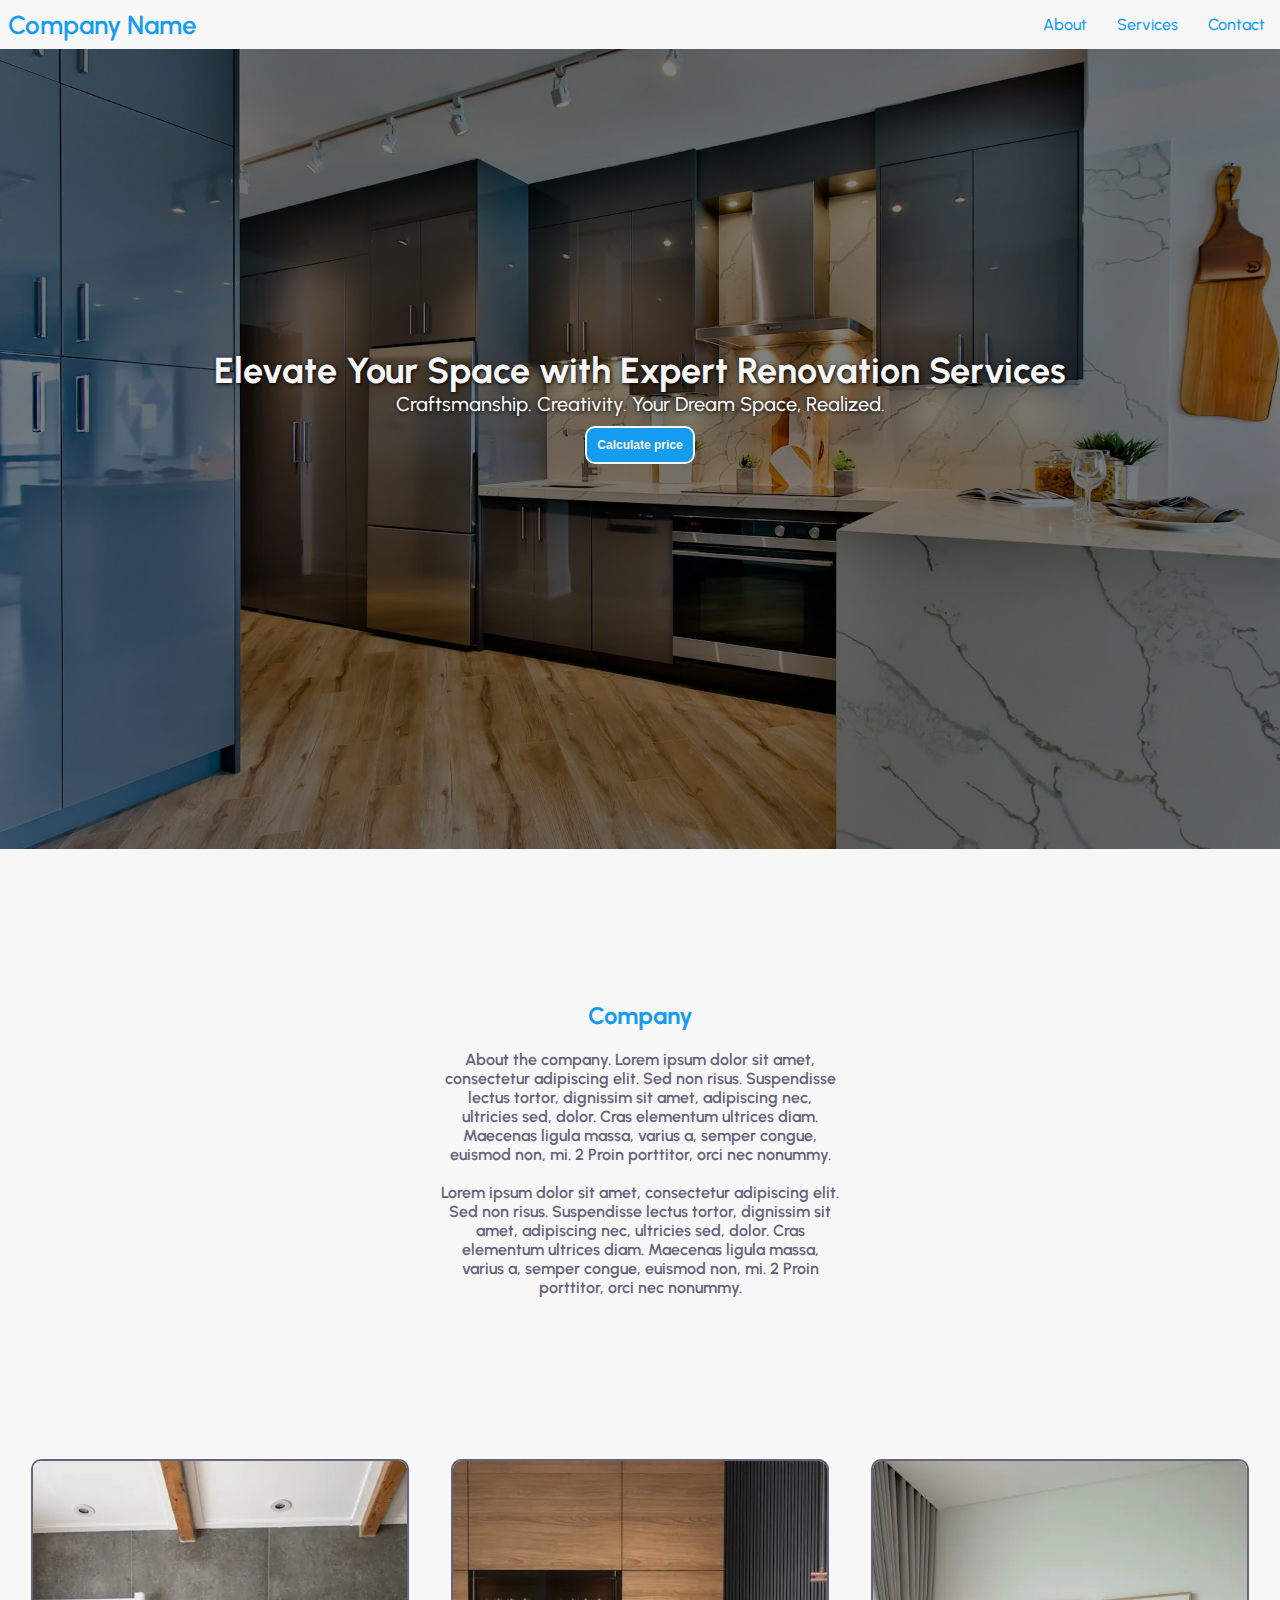
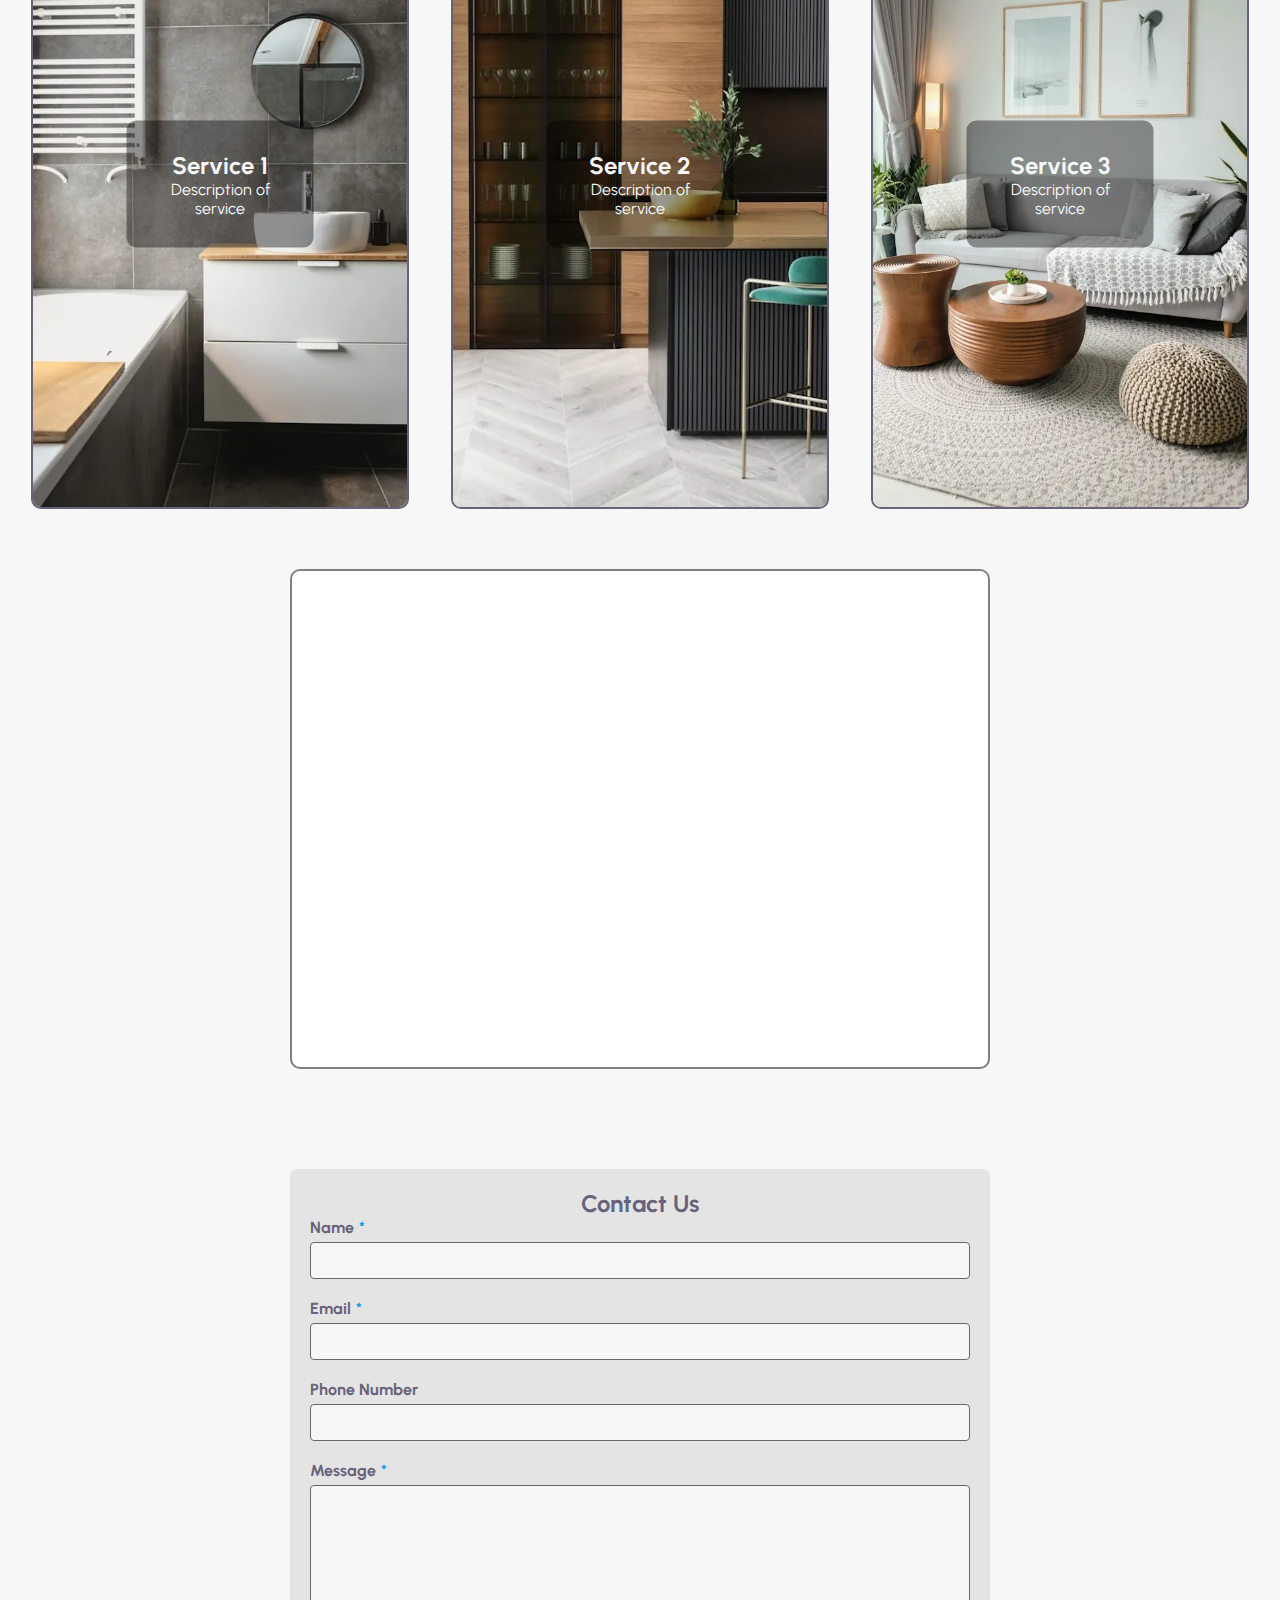
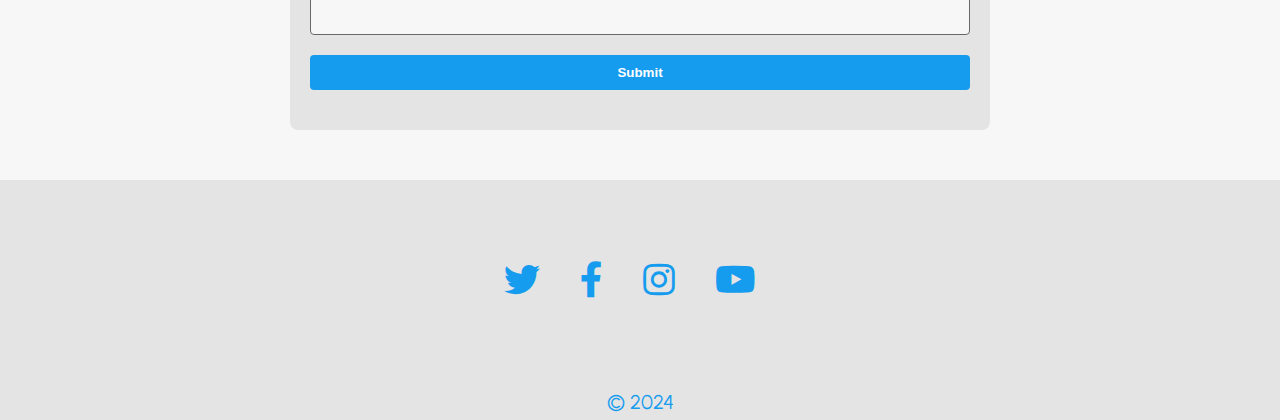
==== index.html @ 5d4cf8f1 "Update code formatting" ====
<!DOCTYPE html>
<html lang="en">

<head>
  <meta charset="utf-8" />
  <link rel="stylesheet" href="styles.css" />
  <link rel="preconnect" href="https://fonts.googleapis.com" />
  <link rel="preconnect" href="https://fonts.gstatic.com" crossorigin />
  <link href="https://fonts.googleapis.com/css2?family=Urbanist:ital,wght@0,100..900;1,100..900&display=swap"
    rel="stylesheet" />
  <link rel="stylesheet" href="https://cdnjs.cloudflare.com/ajax/libs/font-awesome/5.15.4/css/all.min.css" />
  <script src="navigation.js" defer></script>
  <meta http-equiv="X-UA-Compatible" content="IE=Edge,chrome=1" />
  <meta name="viewport" content="width=device-width, initial-scale=1.0" />
  <title>Renovation Website</title>
</head>

<body>
  <header>
    <nav class="navbar">
      <div class="company-title">Company Name</div>
      <a href="#" class="toggle-button">
        <span class="bar"></span>
        <span class="bar"></span>
        <span class="bar"></span>
      </a>
      <div class="navbar-links">
        <ul>
          <li><a onclick="scrollToAbout()">About</a></li>
          <li><a onclick="scrollToServices()">Services</a></li>
          <li><a onclick="scrollToContact()">Contact</a></li>
        </ul>
      </div>
    </nav>
  </header>

  <main>
    <section class="hero-container">
      <h1>Elevate Your Space with Expert Renovation Services</h1>
      <p>Craftsmanship. Creativity. Your Dream Space, Realized.</p>
      <button class="cta" onclick="scrollToCalculator()">
        Calculate price
      </button>
    </section>

    <article id="about" class="about-container">
      <h2>Company</h2>
      <p>
        About the company. Lorem ipsum dolor sit amet, consectetur adipiscing
        elit. Sed non risus. Suspendisse lectus tortor, dignissim sit amet,
        adipiscing nec, ultricies sed, dolor. Cras elementum ultrices diam.
        Maecenas ligula massa, varius a, semper congue, euismod non, mi. 2
        Proin porttitor, orci nec nonummy.
        <br /><br />
        Lorem ipsum dolor sit amet, consectetur adipiscing elit. Sed non
        risus. Suspendisse lectus tortor, dignissim sit amet, adipiscing nec,
        ultricies sed, dolor. Cras elementum ultrices diam. Maecenas ligula
        massa, varius a, semper congue, euismod non, mi. 2 Proin porttitor,
        orci nec nonummy.
      </p>
    </article>

    <section id="services" class="services">
      <div class="service1">
        <div class="bg-img"></div>
        <div class="bg-text">
          <h2>Service 1</h2>
          <p>Description of service</p>
        </div>
      </div>

      <div class="service2">
        <div class="bg-img"></div>
        <div class="bg-text">
          <h2>Service 2</h2>
          <p>Description of service</p>
        </div>
      </div>

      <div class="service3">
        <div class="bg-img"></div>
        <div class="bg-text">
          <h2>Service 3</h2>
          <p>Description of service</p>
        </div>
      </div>
    </section>

    <section id="calculator">
      <div class="calculator-container"></div>
    </section>

    <section id="contact">
      <div class="contact-container">
        <h2>Contact Us</h2>
        <form action="#" method="post">
          <div class="form-group required">
            <label for="name">Name</label>
            <input type="text" id="name" name="name" required />
          </div>
          <div class="form-group required">
            <label for="email">Email</label>
            <input type="email" id="email" name="email" required />
          </div>
          <div class="form-group">
            <label for="phone">Phone Number</label>
            <input type="tel" id="phone" name="phone" />
          </div>
          <div class="form-group required">
            <label for="message">Message</label>
            <textarea id="message" name="message" required></textarea>
          </div>
          <div class="form-group">
            <button type="submit">Submit</button>
          </div>
        </form>
      </div>
    </section>
  </main>

  <footer>
    <div class="socials">
      <a href="https://twitter.com" target="_blank"><i class="fab fa-twitter"></i></a>
      <a href="https://facebook.com" target="_blank"><i class="fab fa-facebook-f"></i></a>
      <a href="https://instagram.com" target="_blank"><i class="fab fa-instagram"></i></a>
      <a href="https://youtube.com" target="_blank"><i class="fab fa-youtube"></i></a>
    </div>
    <div class="copyright">
      <p>&copy; 2024</p>
    </div>
  </footer>
</body>

</html>
---- styles.css ----
* {
  box-sizing: border-box;
  margin: 0;
  padding: 0;
}

body {
  font-family: "Urbanist", sans-serif, serif;
  background-color: #f7f7f7;
}

/* Header */

.navbar {
  display: flex;
  justify-content: space-between;
  align-items: center;
  background-color: #f7f7f7;
  color: #169CEE;
}

.navbar.sticky {
  position: fixed;
  width: 100%;
  top: 0;
  z-index: 1000;
}

.company-title {
  font-size: 26px;
  font-weight: 600;
  margin: 8px;
}

.navbar-links ul {
  display: flex;
}

.navbar-links li {
  list-style: none;
}

.navbar-links li a {
  text-decoration: none;
  font-weight: 500;
  padding: 15px;
  display: block;
}

.navbar-links li:hover {
  background-color: #e7e7e7;
  cursor: pointer;
}

.toggle-button {
  position: absolute;
  top: 15px;
  right: 20px;
  display: none;
  flex-direction: column;
  justify-content: space-between;
  width: 30px;
  height: 21px;
}

.toggle-button .bar {
  height: 3px;
  width: 100%;
  background-color: #169CEE;
  border-radius: 10px;
}

@media (max-width: 600px) {
  .toggle-button {
    display: flex;
  }

  .navbar-links {
    display: none;
    width: 100%;
  }

  .navbar {
    flex-direction: column;
    align-items: flex-start;
    padding: 0;
  }

  .navbar-links ul {
    width: 100%;
    flex-direction: column;
  }

  .navbar-links li {
    text-align: center;
  }

  .navbar-links.active {
    display: flex;
  }
}

/* Hero */

.hero-container {
  background-image: linear-gradient(rgba(0, 0, 0, 0.5), rgba(0, 0, 0, 0.5)),
    url("img/modern-kitchen-hero.webp");
  /* Change the decimal values to affect transparency */
  background-position: center;
  background-size: cover;
  height: 800px;
  padding-top: 300px;
  text-align: center;
  color: #f7f7f7;
}

.hero-container h1 {
  font-size: 36px;
  font-weight: 700;
  text-shadow: 0.5px 0.5px 4px #000000;
}

.hero-container p {
  font-size: 20px;
  font-weight: 500;
  text-shadow: 0.5px 0.5px 4px #000000;
}

.hero-container .cta {
  margin-top: 10px;
  border: 2px solid #f7f7f7;
  color: #f7f7f7;
  background-color: #169CEE;
  padding: 10px;
  border-radius: 10px;
  font-size: 12px;
  font-weight: 600;
}

.hero-container .cta:hover {
  background-color: #1591df;
  cursor: pointer;
}

/* About */

.about-container {
  height: 600px;
  text-align: center;
  display: flex;
  flex-direction: column;
  align-items: center;
  justify-content: center;
  flex-wrap: wrap;
  color: #169CEE;
}

.about-container p {
  margin-top: 20px;
  max-width: 400px;
  font-weight: 600;
  color: #66637A;
}

/* Services */

.services {
  display: flex;
  justify-content: space-around;
  margin: 10px;
}

.services .service1,
.services .service2,
.services .service3 {
  position: relative;
  width: 30%;
  height: 650px;
  text-align: center;
  border: 2px solid #66637A;
  border-radius: 10px;
}

.services .bg-img {
  background-size: cover;
  background-position: center;
  position: absolute;
  top: 0;
  left: 0;
  width: 100%;
  height: 100%;
  border-radius: 8px;
}

.service1 .bg-img {
  background-image: url("img/modern-bathroom-services.webp");
}

.service2 .bg-img {
  background-image: url("img/modern-kitchen-services.webp");
}

.service3 .bg-img {
  background-image: url("img/modern-living-room-services.webp");
}

.service1 .bg-text,
.service2 .bg-text,
.service3 .bg-text {
  position: absolute;
  top: 50%;
  left: 50%;
  transform: translate(-50%, -50%);
  z-index: 1;
  color: #f7f7f7;
  background-color: rgba(0, 0, 0, 0.4);
  padding: 30px;
  border-radius: 10px;
}

@media (max-width: 900px) {
  .services {
    flex-direction: column;
  }

  .services .service1,
  .services .service2,
  .services .service3 {
    width: 100%;
  }
}

/* Calculator */

#calculator {
  display: flex;
  justify-content: center;
  align-items: center;
  height: 600px;
}

.calculator-container {
  width: 700px;
  height: 500px;
  padding-top: 40px;
  border: 2px solid #808080;
  border-radius: 10px;
  background-color: #fff;
}

/* Contact */

.contact-container {
  max-width: 700px;
  margin: 50px auto;
  padding: 20px;
  background-color: #e4e4e4;
  color: #66637A;
  border-radius: 8px;
  display: flex;
  flex-direction: column;
}

.contact-container h2 {
  text-align: center;
}

.form-group {
  display: flex;
  flex-direction: column;
  margin-bottom: 20px;
}

.form-group label {
  font-weight: 700;
}

.form-group input,
.form-group textarea {
  padding: 10px;
  border: 1px solid #686868;
  background-color: #f7f7f7;
  border-radius: 4px;
  margin-top: 5px;
}

.form-group textarea {
  height: 150px;
  overflow-y: auto;
  resize: none;
}

.form-group button {
  padding: 10px;
  background-color: #169CEE;
  color: #fff;
  font-weight: 700;
  border: none;
  border-radius: 4px;
  cursor: pointer;
}

.form-group button:hover {
  background-color: #1591df;
}

.form-group.required label:after {
  content: "*";
  color: #169CEE;
  margin-left: 5px;
}

/* Footer */

footer {
  background-color: #e4e4e4;
}

footer .socials {
  padding: 30px;
  height: 200px;
  display: flex;
  justify-content: center;
  align-items: center;
  gap: 20px;
}

.socials a {
  margin-right: 20px;
  font-size: 36px;
  color: #169CEE;
}

footer .copyright {
  color: #169CEE;
  height: 40px;
}

footer .copyright p {
  font-size: 20px;
  text-align: center;
  padding-top: 10px;
}
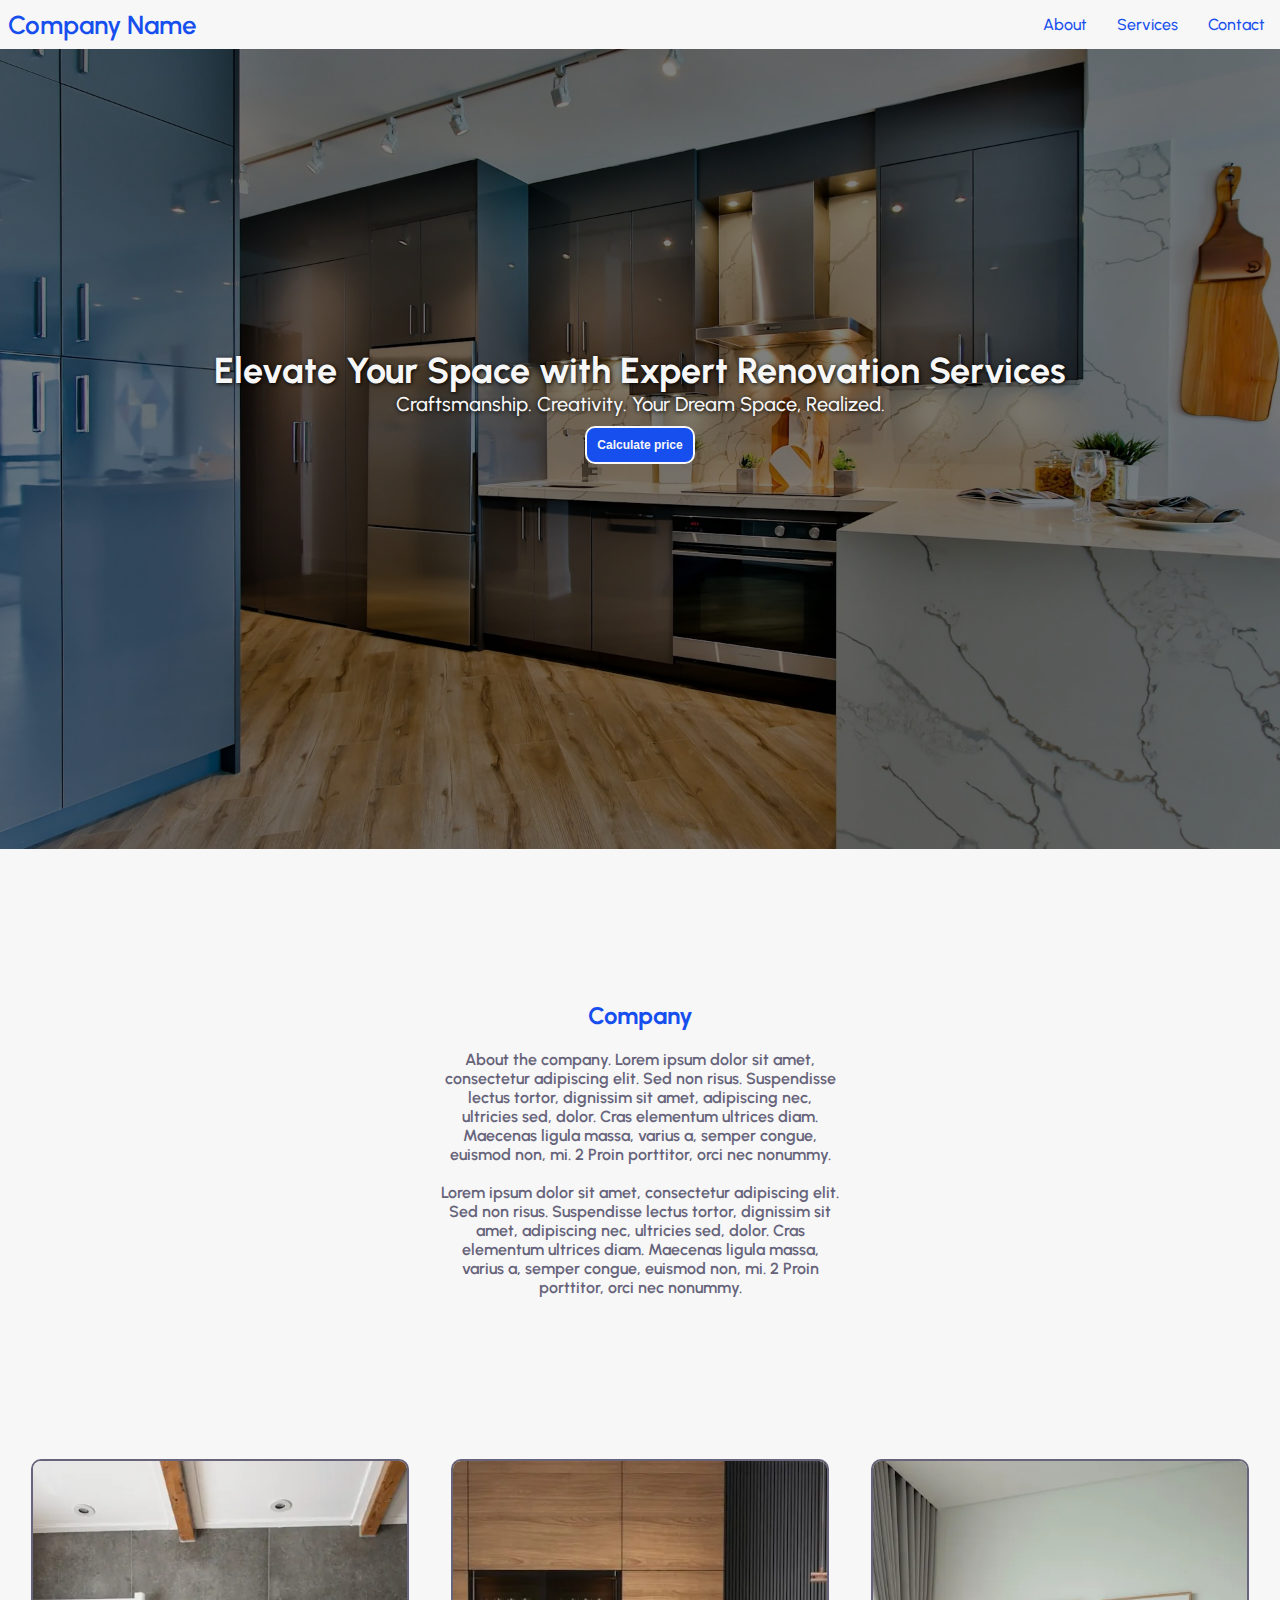
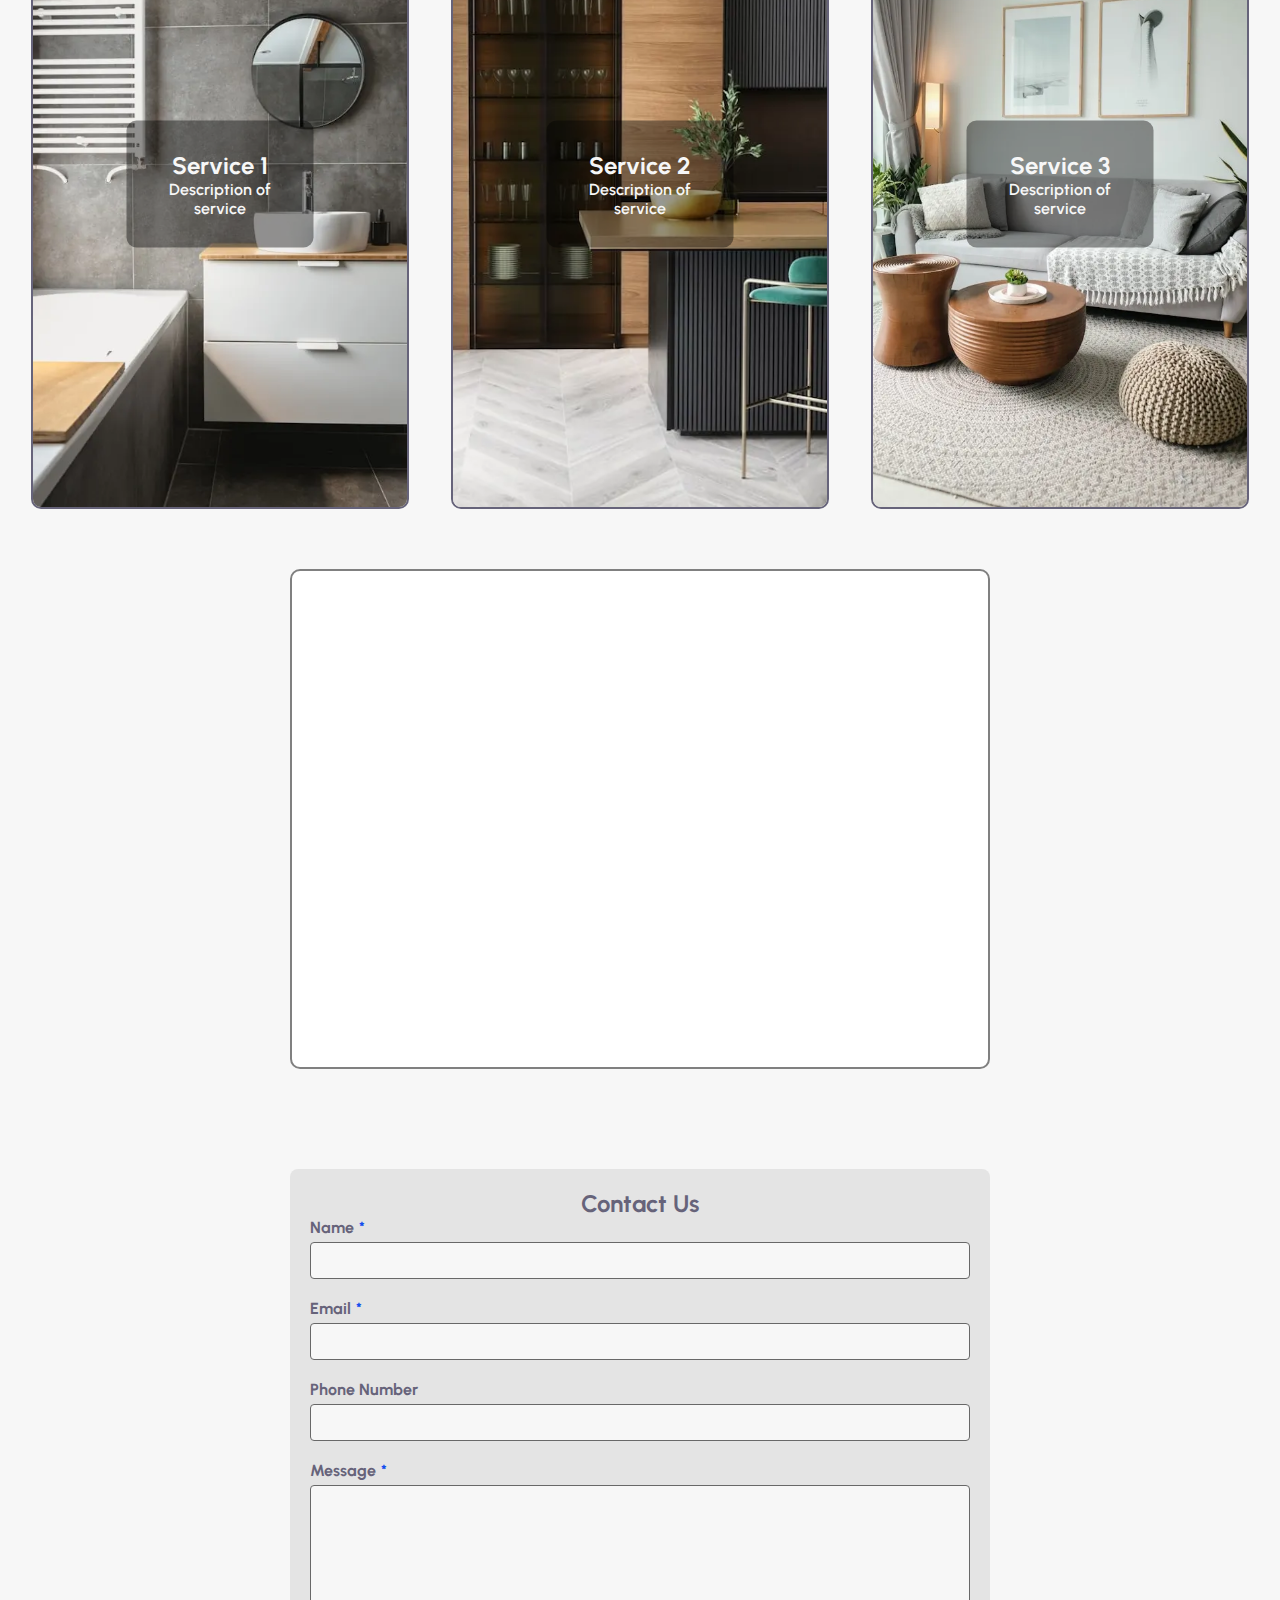
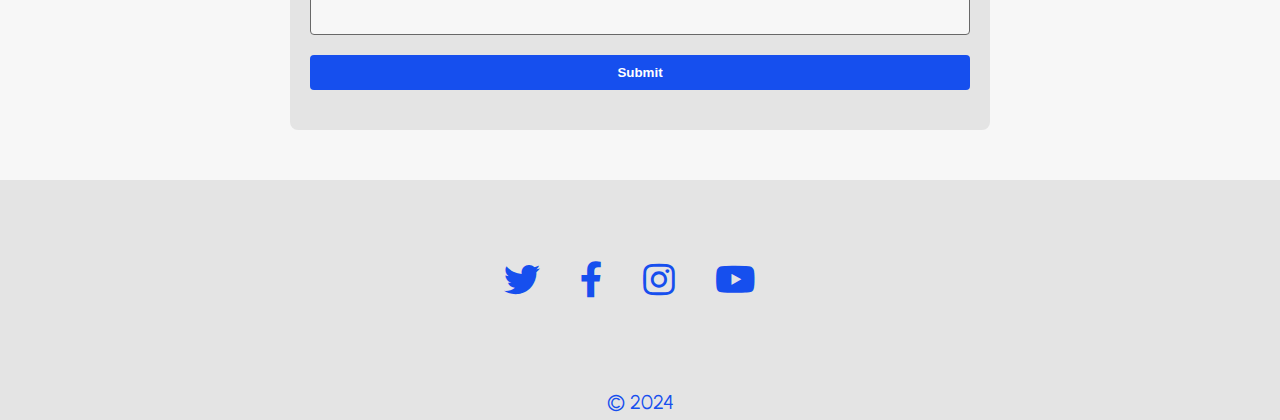
==== commit b61bbaf5: "Update colors and links for better accessibility" ====
--- a/index.html
+++ b/index.html
@@ -12,6 +12,7 @@
   <script src="navigation.js" defer></script>
   <meta http-equiv="X-UA-Compatible" content="IE=Edge,chrome=1" />
   <meta name="viewport" content="width=device-width, initial-scale=1.0" />
+  <meta name="description" content="Elevate your space with expert renovation services from Company Name. We offer craftsmanship and creativity to turn your dream space into reality. Calculate your estimate and contact us today for a quote!">
   <title>Renovation Website</title>
 </head>
 
@@ -19,16 +20,16 @@
   <header>
     <nav class="navbar">
       <div class="company-title">Company Name</div>
-      <a href="#" class="toggle-button">
+      <a href="#" class="toggle-button" aria-label="Dropdown menu for the navigation on smaller screen sizes">
         <span class="bar"></span>
         <span class="bar"></span>
         <span class="bar"></span>
       </a>
       <div class="navbar-links">
         <ul>
-          <li><a onclick="scrollToAbout()">About</a></li>
-          <li><a onclick="scrollToServices()">Services</a></li>
-          <li><a onclick="scrollToContact()">Contact</a></li>
+          <li><a href="#about" onclick="scrollToAbout()">About</a></li>
+          <li><a href="#services" onclick="scrollToServices()">Services</a></li>
+          <li><a href="#contact" onclick="scrollToContact()">Contact</a></li>
         </ul>
       </div>
     </nav>
@@ -61,30 +62,37 @@
     </article>
 
     <section id="services" class="services">
-      <div class="service1">
-        <div class="bg-img"></div>
-        <div class="bg-text">
-          <h2>Service 1</h2>
-          <p>Description of service</p>
+      <a href="#" class="service-link">
+        <div class="service1">
+          <div class="bg-img"></div>
+          <div class="bg-text">
+            <h2>Service 1</h2>
+            <p>Description of service</p>
+          </div>
         </div>
-      </div>
+      </a>
 
-      <div class="service2">
-        <div class="bg-img"></div>
-        <div class="bg-text">
-          <h2>Service 2</h2>
-          <p>Description of service</p>
+      <a href="#" class="service-link">
+        <div class="service2">
+          <div class="bg-img"></div>
+          <div class="bg-text">
+            <h2>Service 2</h2>
+            <p>Description of service</p>
+          </div>
         </div>
-      </div>
+      </a>
 
-      <div class="service3">
-        <div class="bg-img"></div>
-        <div class="bg-text">
-          <h2>Service 3</h2>
-          <p>Description of service</p>
+      <a href="#" class="service-link">
+        <div class="service3">
+          <div class="bg-img"></div>
+          <div class="bg-text">
+            <h2>Service 3</h2>
+            <p>Description of service</p>
+          </div>
         </div>
-      </div>
+      </a>
     </section>
+
 
     <section id="calculator">
       <div class="calculator-container"></div>
@@ -120,10 +128,10 @@
 
   <footer>
     <div class="socials">
-      <a href="https://twitter.com" target="_blank"><i class="fab fa-twitter"></i></a>
-      <a href="https://facebook.com" target="_blank"><i class="fab fa-facebook-f"></i></a>
-      <a href="https://instagram.com" target="_blank"><i class="fab fa-instagram"></i></a>
-      <a href="https://youtube.com" target="_blank"><i class="fab fa-youtube"></i></a>
+      <a href="https://twitter.com" target="_blank" aria-label="Link to company Twitter account"><i class="fab fa-twitter"></i></a>
+      <a href="https://facebook.com" target="_blank" aria-label="Link to company Facebook page"><i class="fab fa-facebook-f"></i></a>
+      <a href="https://instagram.com" target="_blank" aria-label="Link to company Instagram account"><i class="fab fa-instagram"></i></a>
+      <a href="https://youtube.com" target="_blank" aria-label="Link to company Youtube account"><i class="fab fa-youtube"></i></a>
     </div>
     <div class="copyright">
       <p>&copy; 2024</p>
--- a/styles.css
+++ b/styles.css
@@ -16,7 +16,7 @@
   justify-content: space-between;
   align-items: center;
   background-color: #f7f7f7;
-  color: #169CEE;
+  color: #164fee;
 }
 
 .navbar.sticky {
@@ -42,6 +42,7 @@
 
 .navbar-links li a {
   text-decoration: none;
+  color: inherit;
   font-weight: 500;
   padding: 15px;
   display: block;
@@ -66,7 +67,7 @@
 .toggle-button .bar {
   height: 3px;
   width: 100%;
-  background-color: #169CEE;
+  background-color: #164fee;
   border-radius: 10px;
 }
 
@@ -130,7 +131,7 @@
   margin-top: 10px;
   border: 2px solid #f7f7f7;
   color: #f7f7f7;
-  background-color: #169CEE;
+  background-color: #164fee;
   padding: 10px;
   border-radius: 10px;
   font-size: 12px;
@@ -152,7 +153,7 @@
   align-items: center;
   justify-content: center;
   flex-wrap: wrap;
-  color: #169CEE;
+  color: #164fee;
 }
 
 .about-container p {
@@ -170,11 +171,15 @@
   margin: 10px;
 }
 
+.services a {
+  text-decoration: none;
+  width: 30%;
+}
+
 .services .service1,
 .services .service2,
 .services .service3 {
   position: relative;
-  width: 30%;
   height: 650px;
   text-align: center;
   border: 2px solid #66637A;
@@ -216,6 +221,7 @@
   background-color: rgba(0, 0, 0, 0.4);
   padding: 30px;
   border-radius: 10px;
+  font-weight: 600;
 }
 
 @media (max-width: 900px) {
@@ -223,10 +229,15 @@
     flex-direction: column;
   }
 
+  .services a {
+    width: 100%; 
+  }
+
   .services .service1,
   .services .service2,
   .services .service3 {
-    width: 100%;
+    width: auto; 
+    margin-bottom: 20px; 
   }
 }
 
@@ -292,7 +303,7 @@
 
 .form-group button {
   padding: 10px;
-  background-color: #169CEE;
+  background-color: #164fee;
   color: #fff;
   font-weight: 700;
   border: none;
@@ -306,7 +317,7 @@
 
 .form-group.required label:after {
   content: "*";
-  color: #169CEE;
+  color: #164fee;
   margin-left: 5px;
 }
 
@@ -328,11 +339,11 @@
 .socials a {
   margin-right: 20px;
   font-size: 36px;
-  color: #169CEE;
+  color: #164fee;
 }
 
 footer .copyright {
-  color: #169CEE;
+  color: #164fee;
   height: 40px;
 }
 
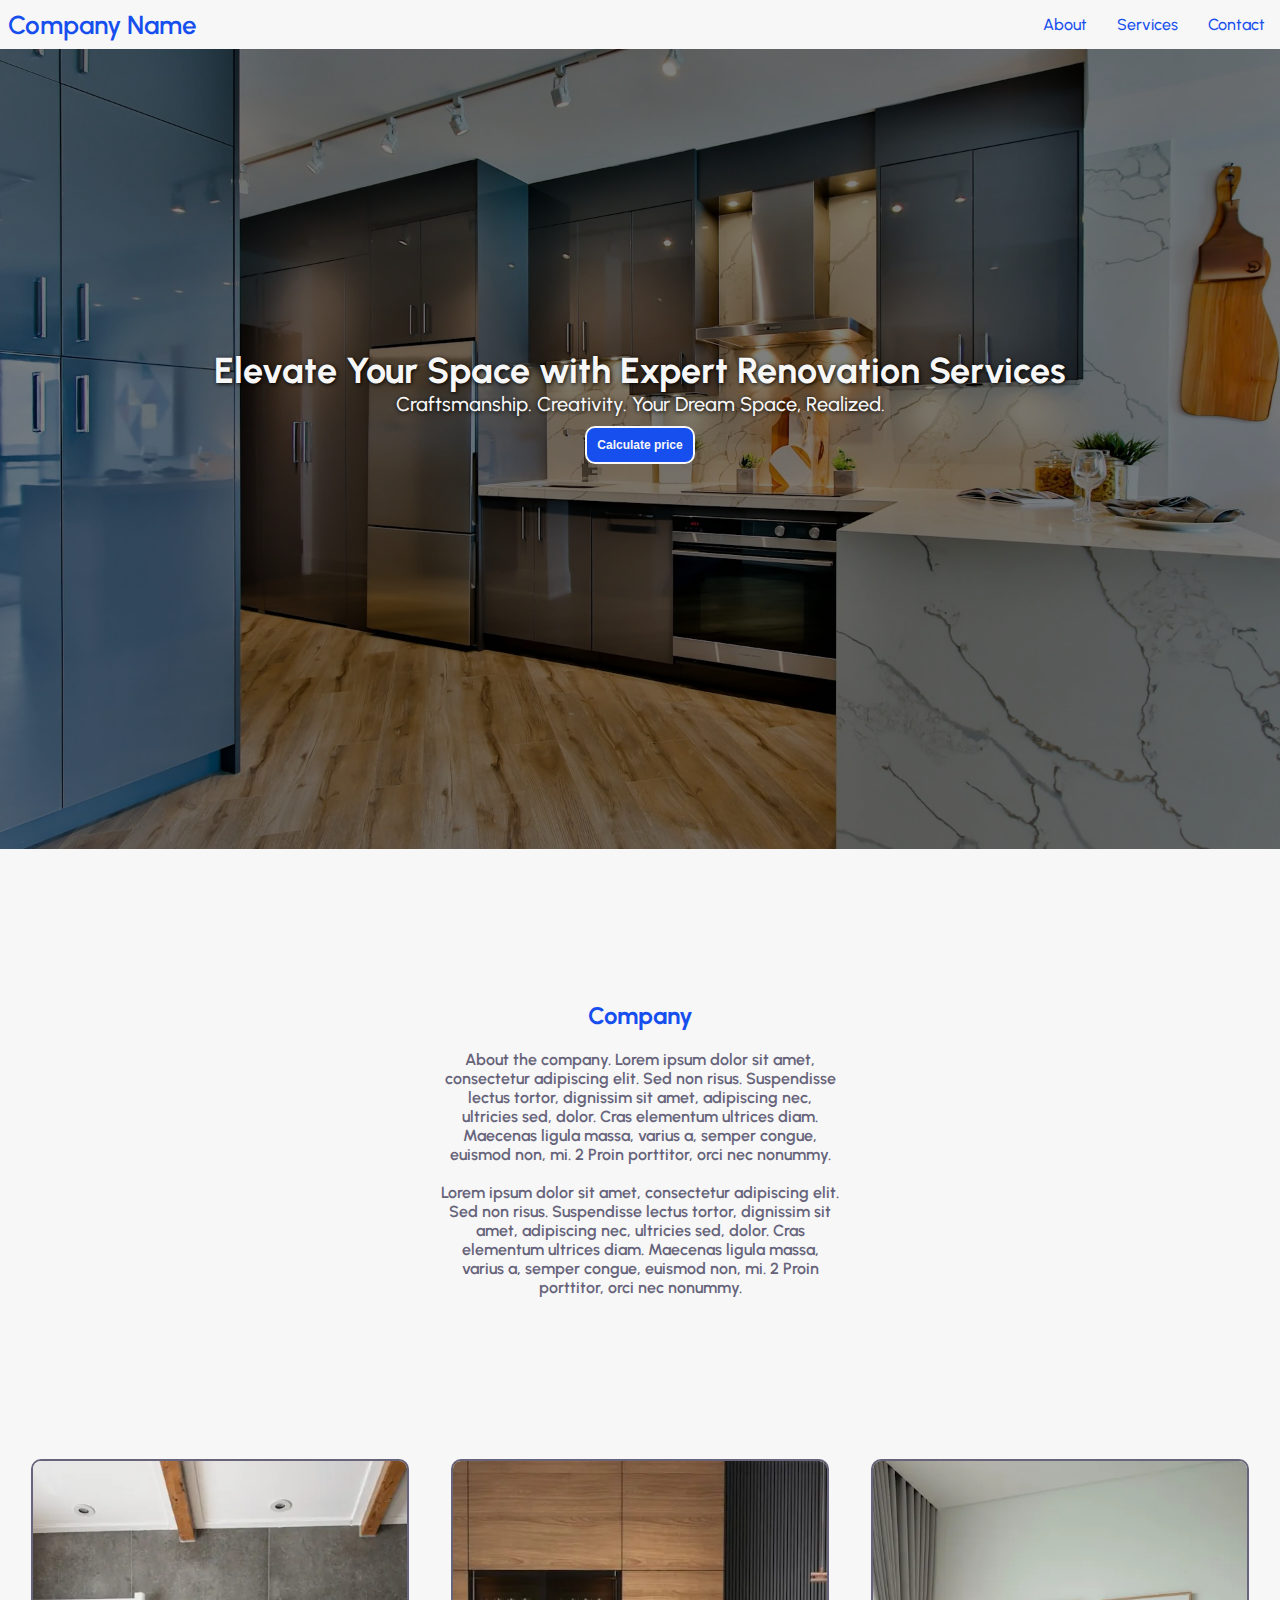
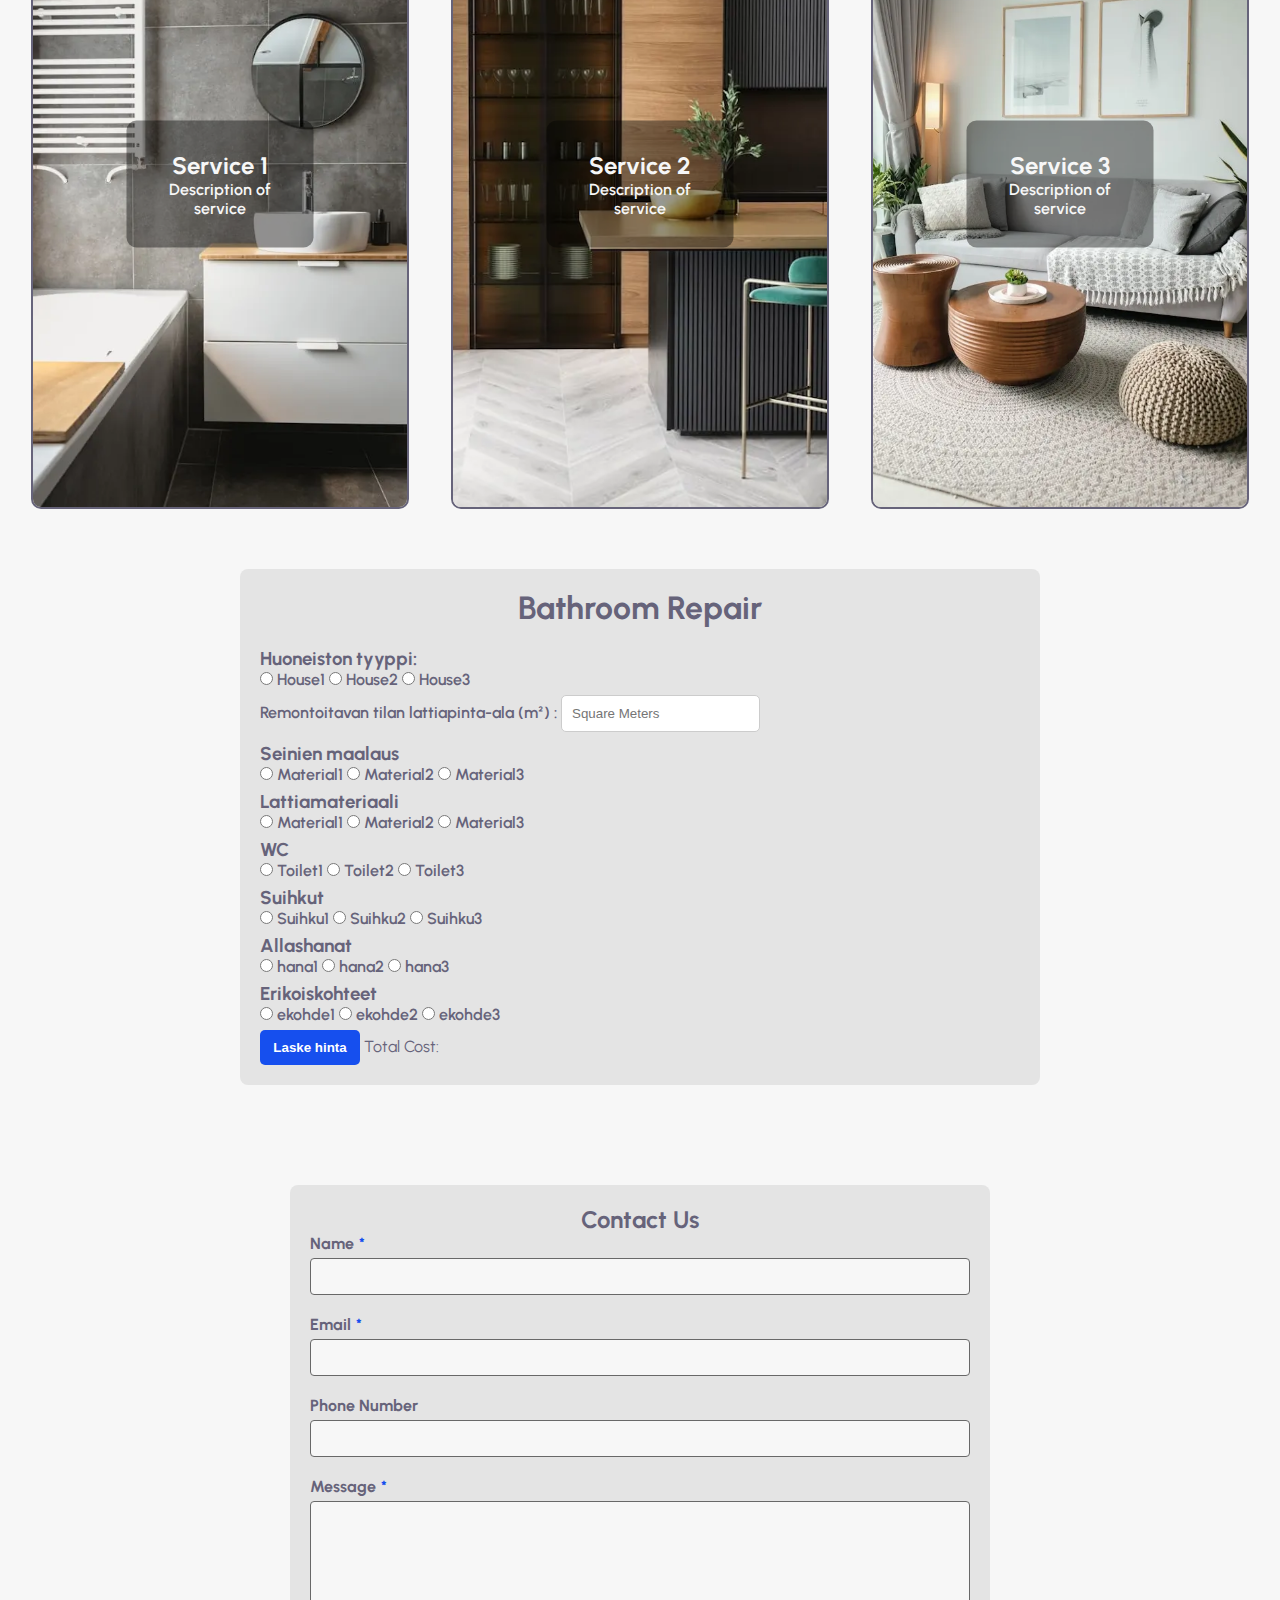
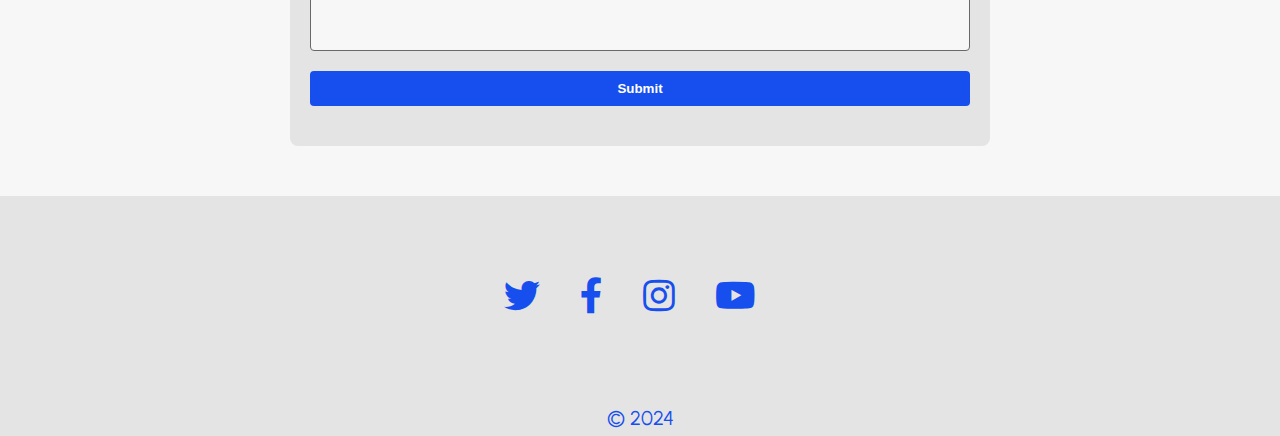
==== commit 92c2d79a: "Add frontend for calculator" ====
--- a/index.html
+++ b/index.html
@@ -95,7 +95,101 @@
 
 
     <section id="calculator">
-      <div class="calculator-container"></div>
+      <div class="calc-container">
+        <h1>Bathroom Repair</h1>
+        <form method="post">
+          <input type="hidden" name="calculator_type" value="bathroom">
+          <h3>Huoneiston tyyppi:</h3>
+          <div class='radio-container'>
+            <div>
+              <input type="radio" name="house_type" value="house1" id="house_type">
+              <label for="house_type">House1</label>
+              <input type="radio" name="house_type" value="house2" id="house_type">
+              <label for="house_type">House2</label>
+              <input type="radio" name="house_type" value="house3" id="house_type">
+              <label for="house_type">House3</label>
+            </div>
+          </div>
+
+          <div class="remontointi-form" id="results">
+            <label for="square_meters">Remontoitavan tilan lattiapinta-ala (m²) :</label>
+            <input type="number" name="square_meters" placeholder="Square Meters">
+          </div>
+
+          <h3>Seinien maalaus</h3>
+          <div class='radio-container'>
+            <div>
+              <input type="radio" name="wall_material" value="wall_material1" id="wall_material">
+              <label for="wall_material">Material1</label>
+              <input type="radio" name="wall_material" value="wall_material2" id="wall_material">
+              <label for="wall_material">Material2</label>
+              <input type="radio" name="wall_material" value="wall_material3" id="wall_material">
+              <label for="wall_material">Material3</label>
+            </div>
+          </div>
+
+          <h3>Lattiamateriaali</h3>
+          <div class='radio-container'>
+            <div>
+              <input type="radio" name="floor_material" value="floor_material1" id="floor_material">
+              <label for="floor_material">Material1</label>
+              <input type="radio" name="floor_material" value="floor_material2" id="floor_material">
+              <label for="floor_material">Material2</label>
+              <input type="radio" name="floor_material" value="floor_material3" id="floor_material">
+              <label for="floor_material">Material3</label>
+            </div>
+          </div>
+
+          <h3>WC</h3>
+          <div class='radio-container'>
+            <div>
+              <input type="radio" name="toilet" value="toilet1" id="toilet">
+              <label for="toilet">Toilet1</label>
+              <input type="radio" name="toilet" value="toilet2" id="toilet">
+              <label for="toilet">Toilet2</label>
+              <input type="radio" name="toilet" value="toilet3" id="toilet">
+              <label for="toilet">Toilet3</label>
+            </div>
+          </div>
+
+          <h3>Suihkut</h3>
+          <div class='radio-container'>
+            <div>
+              <input type="radio" name="suihku" value="suihku1" id="suihku">
+              <label for="suihku">Suihku1</label>
+              <input type="radio" name="suihku" value="suihku2" id="suihku">
+              <label for="suihku">Suihku2</label>
+              <input type="radio" name="suihku" value="suihku3" id="suihku">
+              <label for="suihku">Suihku3</label>
+            </div>
+          </div>
+
+          <h3>Allashanat</h3>
+          <div class='radio-container'>
+            <div>
+              <input type="radio" name="hana" value="hana1" id="hana">
+              <label for="hana">hana1</label>
+              <input type="radio" name="hana" value="hana2" id="hana">
+              <label for="hana">hana2</label>
+              <input type="radio" name="hana" value="hana3" id="hana">
+              <label for="hana">hana3</label>
+            </div>
+          </div>
+
+          <h3>Erikoiskohteet</h3>
+          <div class='radio-container'>
+            <div>
+              <input type="radio" name="ekohde" value="ekohde1" id="ekohde">
+              <label for="ekohde">ekohde1</label>
+              <input type="radio" name="ekohde" value="ekohde2" id="ekohde">
+              <label for="ekohde">ekohde2</label>
+              <input type="radio" name="ekohde" value="ekohde3" id="ekohde">
+              <label for="ekohde">ekohde3</label>
+            </div>
+            <button type="submit">Laske hinta</button>
+            Total Cost:
+        </form>
+      </div>
     </section>
 
     <section id="contact">
--- a/styles.css
+++ b/styles.css
@@ -243,20 +243,59 @@
 
 /* Calculator */
 
+
 #calculator {
   display: flex;
   justify-content: center;
   align-items: center;
-  height: 600px;
-}
-
-.calculator-container {
-  width: 700px;
-  height: 500px;
-  padding-top: 40px;
-  border: 2px solid #808080;
-  border-radius: 10px;
-  background-color: #fff;
+  padding: 50px 0;
+}
+
+.calc-container {
+  width: 800px;
+  padding: 20px;
+  background-color: #e4e4e4;
+  color: #66637A;
+  border-radius: 8px;
+}
+
+.calc-container h1 {
+  text-align: center;
+  margin-bottom: 20px;
+}
+
+.calc-container form {
+  display: flex;
+  flex-direction: column;
+}
+
+.calc-container label {
+  font-weight: 600;
+  margin-bottom: 10px;
+  color: #66637A;
+}
+
+.calc-container input[type="number"],
+.calc-container input[type="radio"] {
+  padding: 10px;
+  border: 1px solid #ccc;
+  border-radius: 5px;
+  margin-bottom: 10px;
+}
+
+.calc-container button {
+  padding: 10px;
+  background-color: #164fee;
+  color: #ffffff;
+  font-weight: 600;
+  border: none;
+  border-radius: 5px;
+  cursor: pointer;
+  width: 100px;
+}
+
+.calc-container button:hover {
+  background-color: #1591df;
 }
 
 /* Contact */
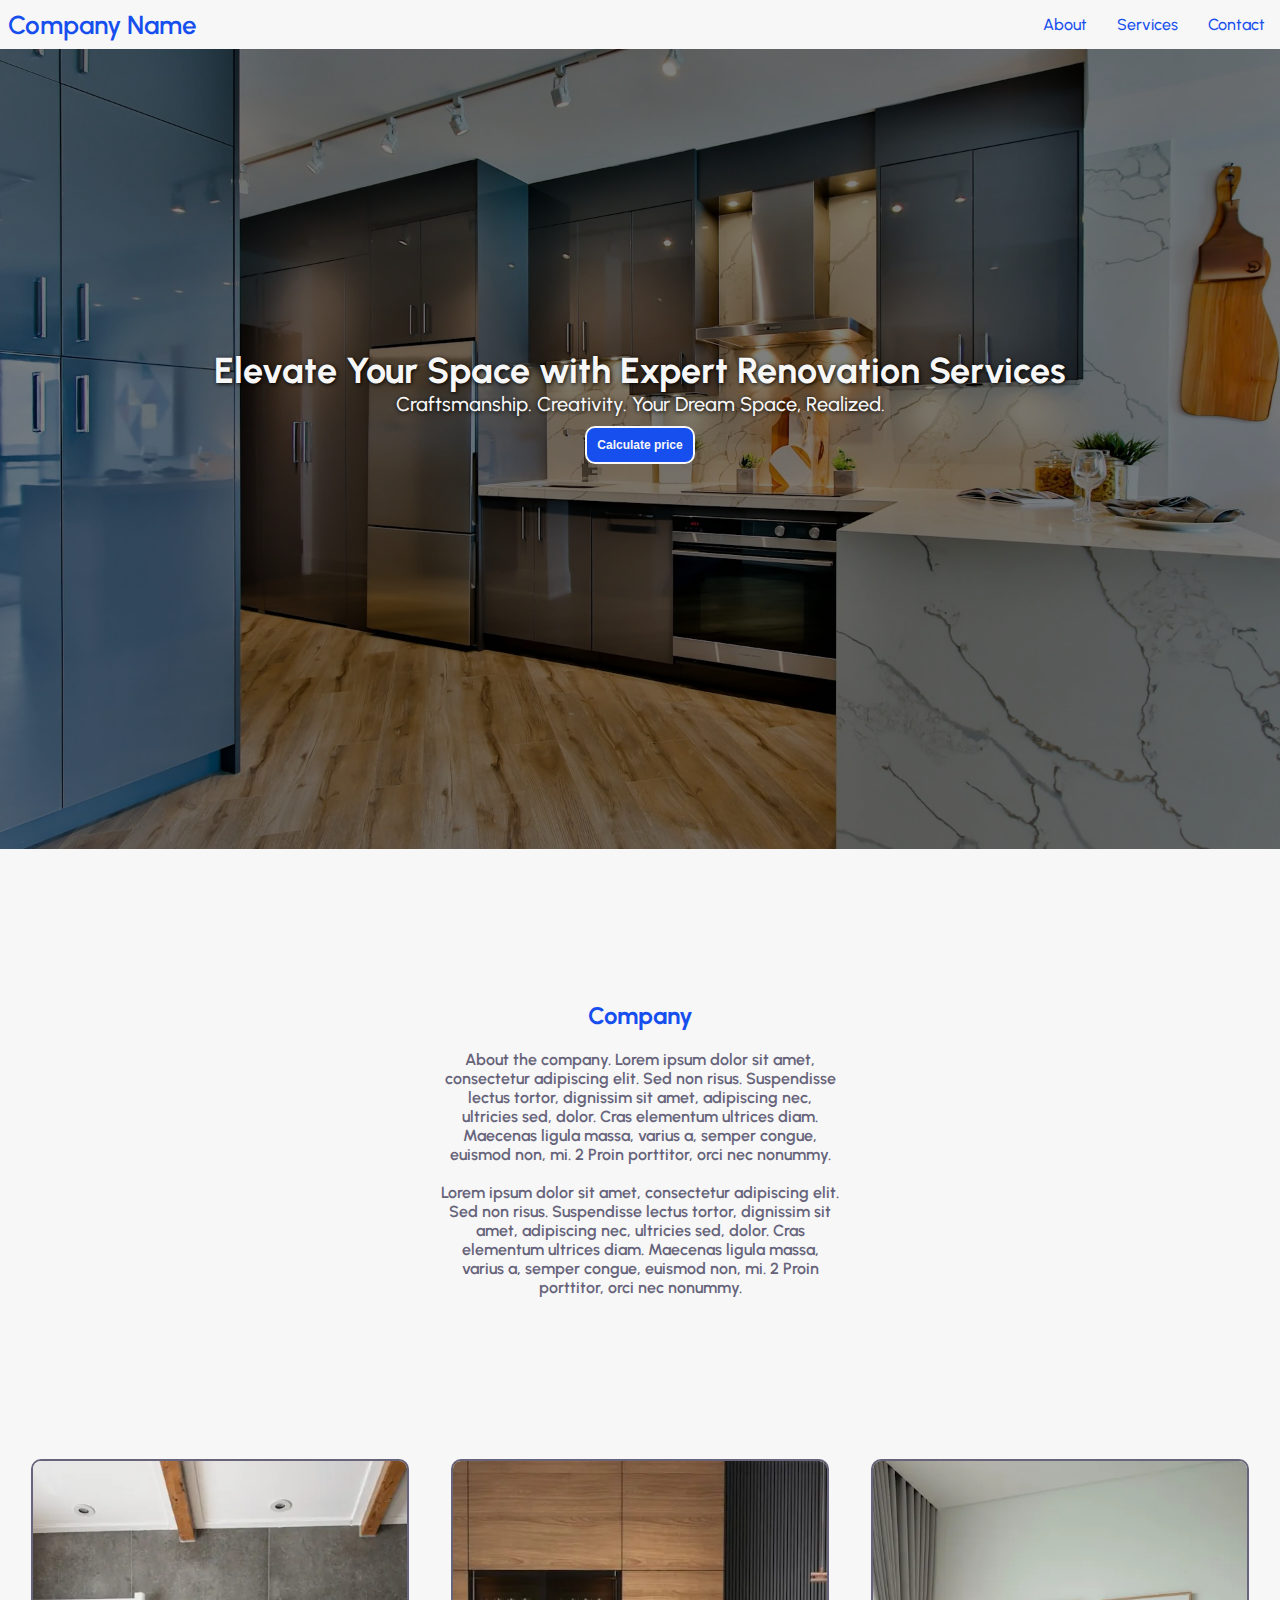
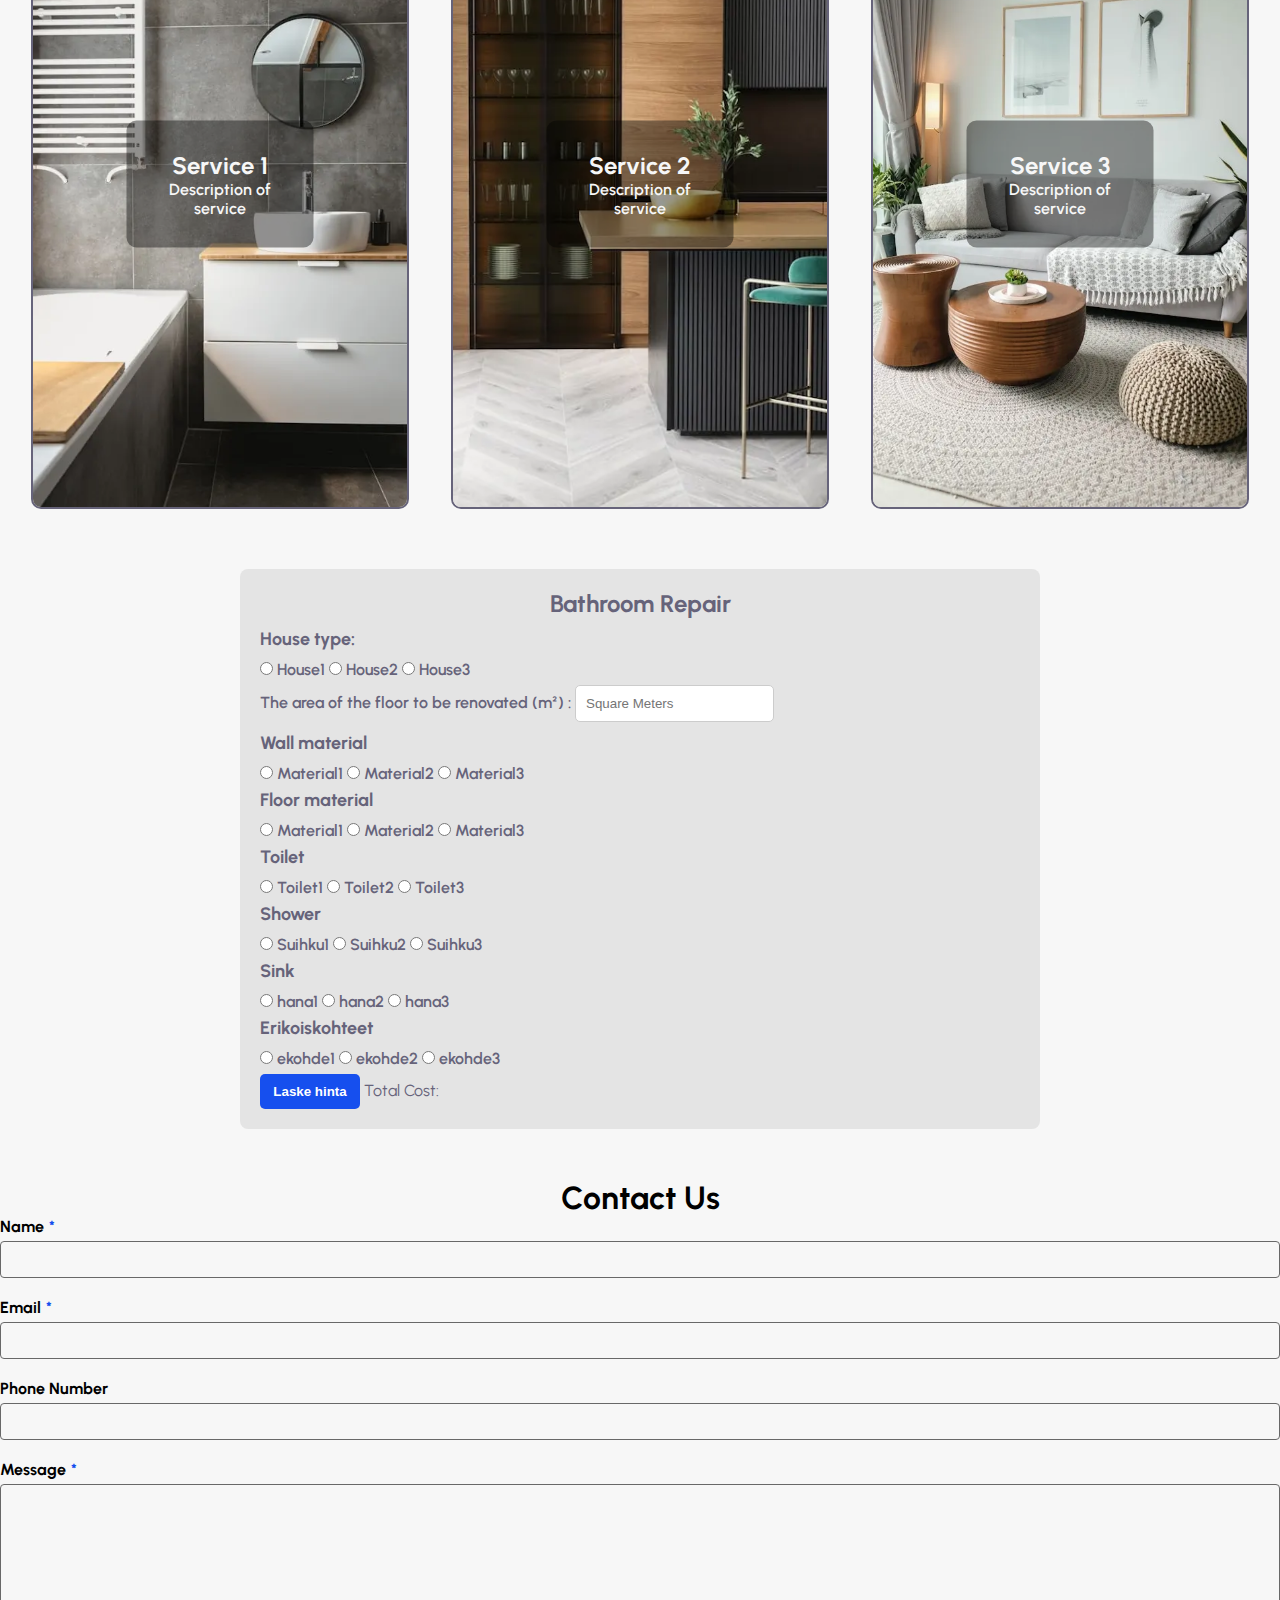
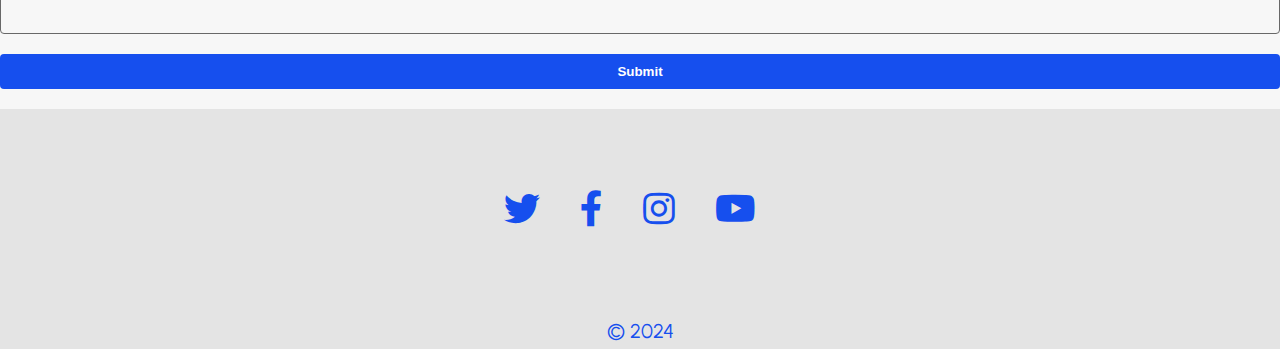
==== commit 9cdbc926: "Edit headings for better accessibility" ====
--- a/index.html
+++ b/index.html
@@ -99,7 +99,7 @@
         <h1>Bathroom Repair</h1>
         <form method="post">
           <input type="hidden" name="calculator_type" value="bathroom">
-          <h3>Huoneiston tyyppi:</h3>
+          <h2>House type:</h2>
           <div class='radio-container'>
             <div>
               <input type="radio" name="house_type" value="house1" id="house_type">
@@ -112,11 +112,11 @@
           </div>
 
           <div class="remontointi-form" id="results">
-            <label for="square_meters">Remontoitavan tilan lattiapinta-ala (m²) :</label>
+            <label for="square_meters">The area of the floor to be renovated (m²) :</label>
             <input type="number" name="square_meters" placeholder="Square Meters">
           </div>
 
-          <h3>Seinien maalaus</h3>
+          <h2>Wall material</h2>
           <div class='radio-container'>
             <div>
               <input type="radio" name="wall_material" value="wall_material1" id="wall_material">
@@ -128,7 +128,7 @@
             </div>
           </div>
 
-          <h3>Lattiamateriaali</h3>
+          <h2>Floor material</h2>
           <div class='radio-container'>
             <div>
               <input type="radio" name="floor_material" value="floor_material1" id="floor_material">
@@ -140,7 +140,7 @@
             </div>
           </div>
 
-          <h3>WC</h3>
+          <h2>Toilet</h2>
           <div class='radio-container'>
             <div>
               <input type="radio" name="toilet" value="toilet1" id="toilet">
@@ -152,7 +152,7 @@
             </div>
           </div>
 
-          <h3>Suihkut</h3>
+          <h2>Shower</h2>
           <div class='radio-container'>
             <div>
               <input type="radio" name="suihku" value="suihku1" id="suihku">
@@ -164,7 +164,7 @@
             </div>
           </div>
 
-          <h3>Allashanat</h3>
+          <h2>Sink</h2>
           <div class='radio-container'>
             <div>
               <input type="radio" name="hana" value="hana1" id="hana">
@@ -176,7 +176,7 @@
             </div>
           </div>
 
-          <h3>Erikoiskohteet</h3>
+          <h2>Erikoiskohteet</h2>
           <div class='radio-container'>
             <div>
               <input type="radio" name="ekohde" value="ekohde1" id="ekohde">
@@ -194,7 +194,7 @@
 
     <section id="contact">
       <div class="contact-container">
-        <h2>Contact Us</h2>
+        <h1>Contact Us</h1>
         <form action="#" method="post">
           <div class="form-group required">
             <label for="name">Name</label>
--- a/styles.css
+++ b/styles.css
@@ -261,7 +261,18 @@
 
 .calc-container h1 {
   text-align: center;
-  margin-bottom: 20px;
+  margin-bottom: 10px;
+  font-size: 24px;
+}
+
+.calc-container h2 {
+  margin-bottom: 10px;
+  font-size: 18px;
+}
+
+.calc-container p {
+  margin-bottom: 5px;
+  box-sizing: border-box;
 }
 
 .calc-container form {
@@ -283,6 +294,10 @@
   margin-bottom: 10px;
 }
 
+.calc-container input[type="radio"] {
+  accent-color: #164fee;
+}
+
 .calc-container button {
   padding: 10px;
   background-color: #164fee;
@@ -294,9 +309,7 @@
   width: 100px;
 }
 
-.calc-container button:hover {
-  background-color: #1591df;
-}
+.radio-container input[type=)] .radio
 
 /* Contact */
 
@@ -311,8 +324,9 @@
   flex-direction: column;
 }
 
-.contact-container h2 {
-  text-align: center;
+.contact-container h1 {
+  text-align: center;
+
 }
 
 .form-group {
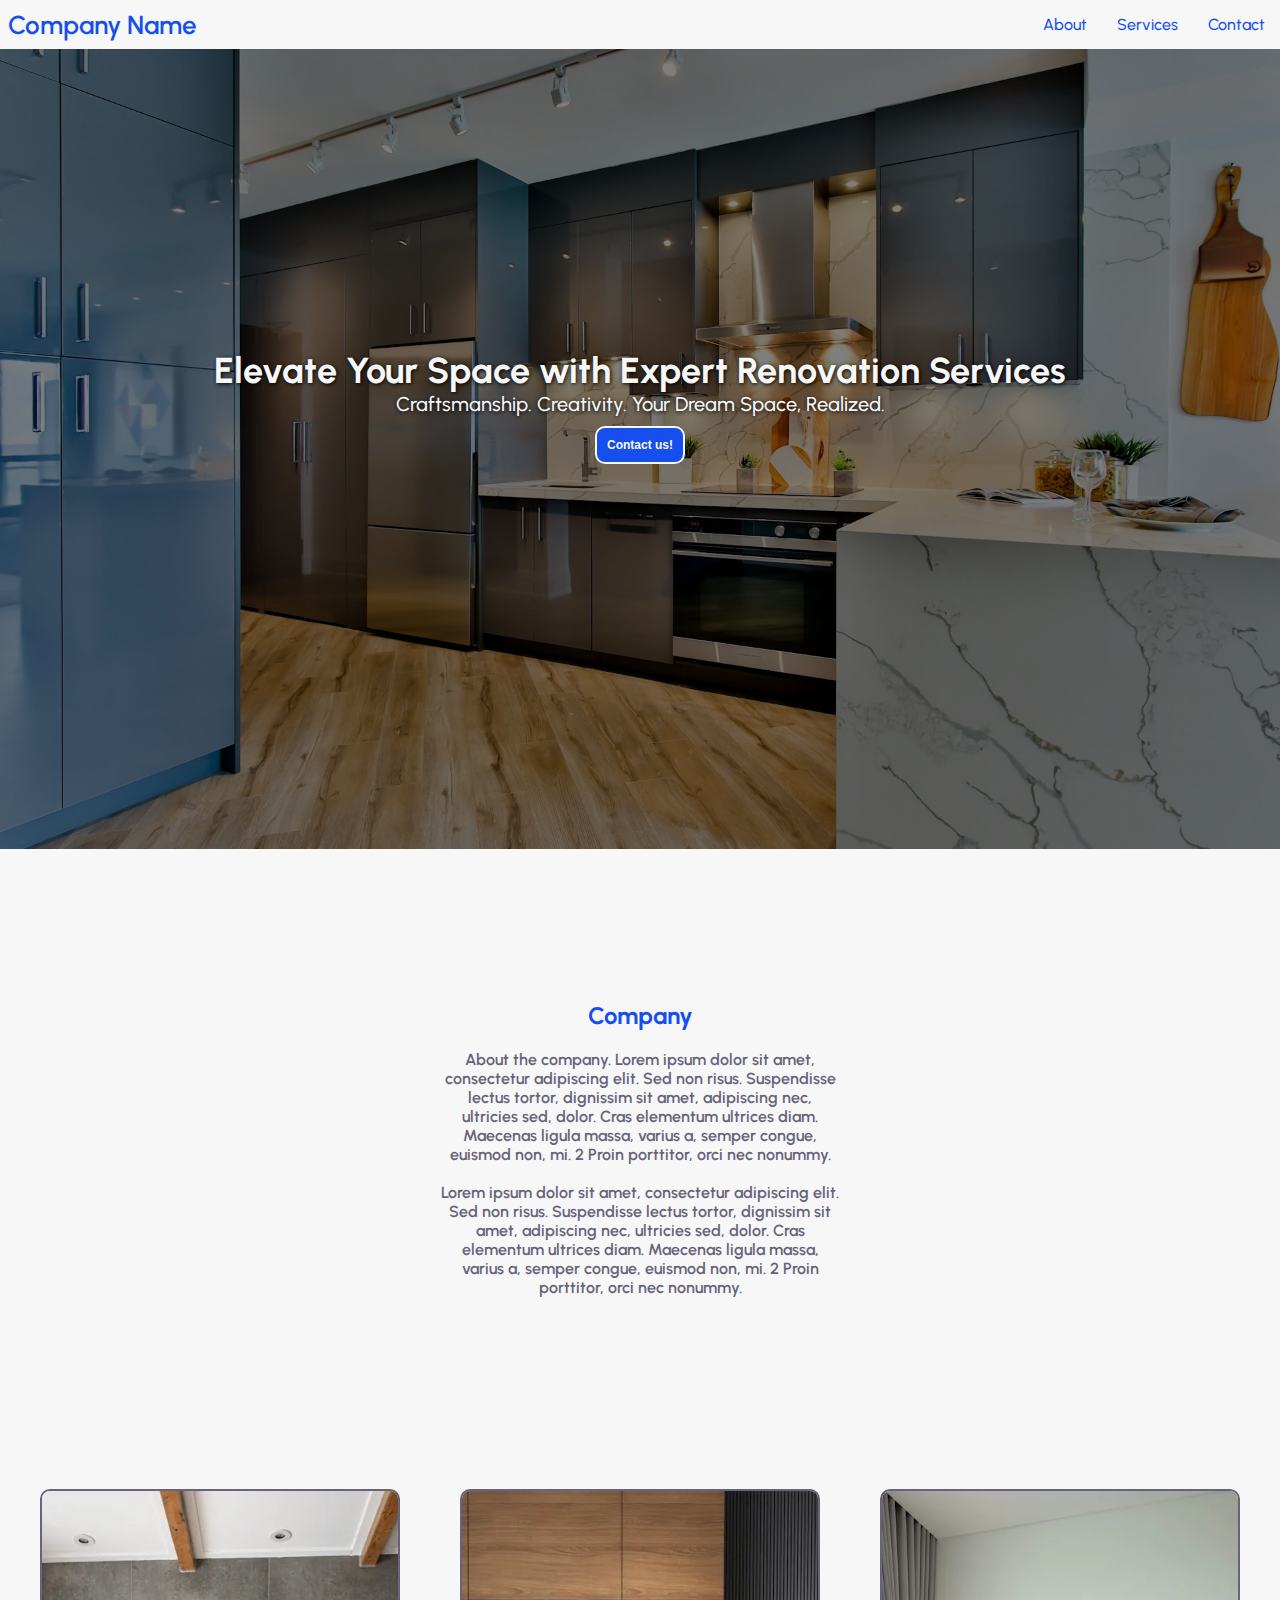
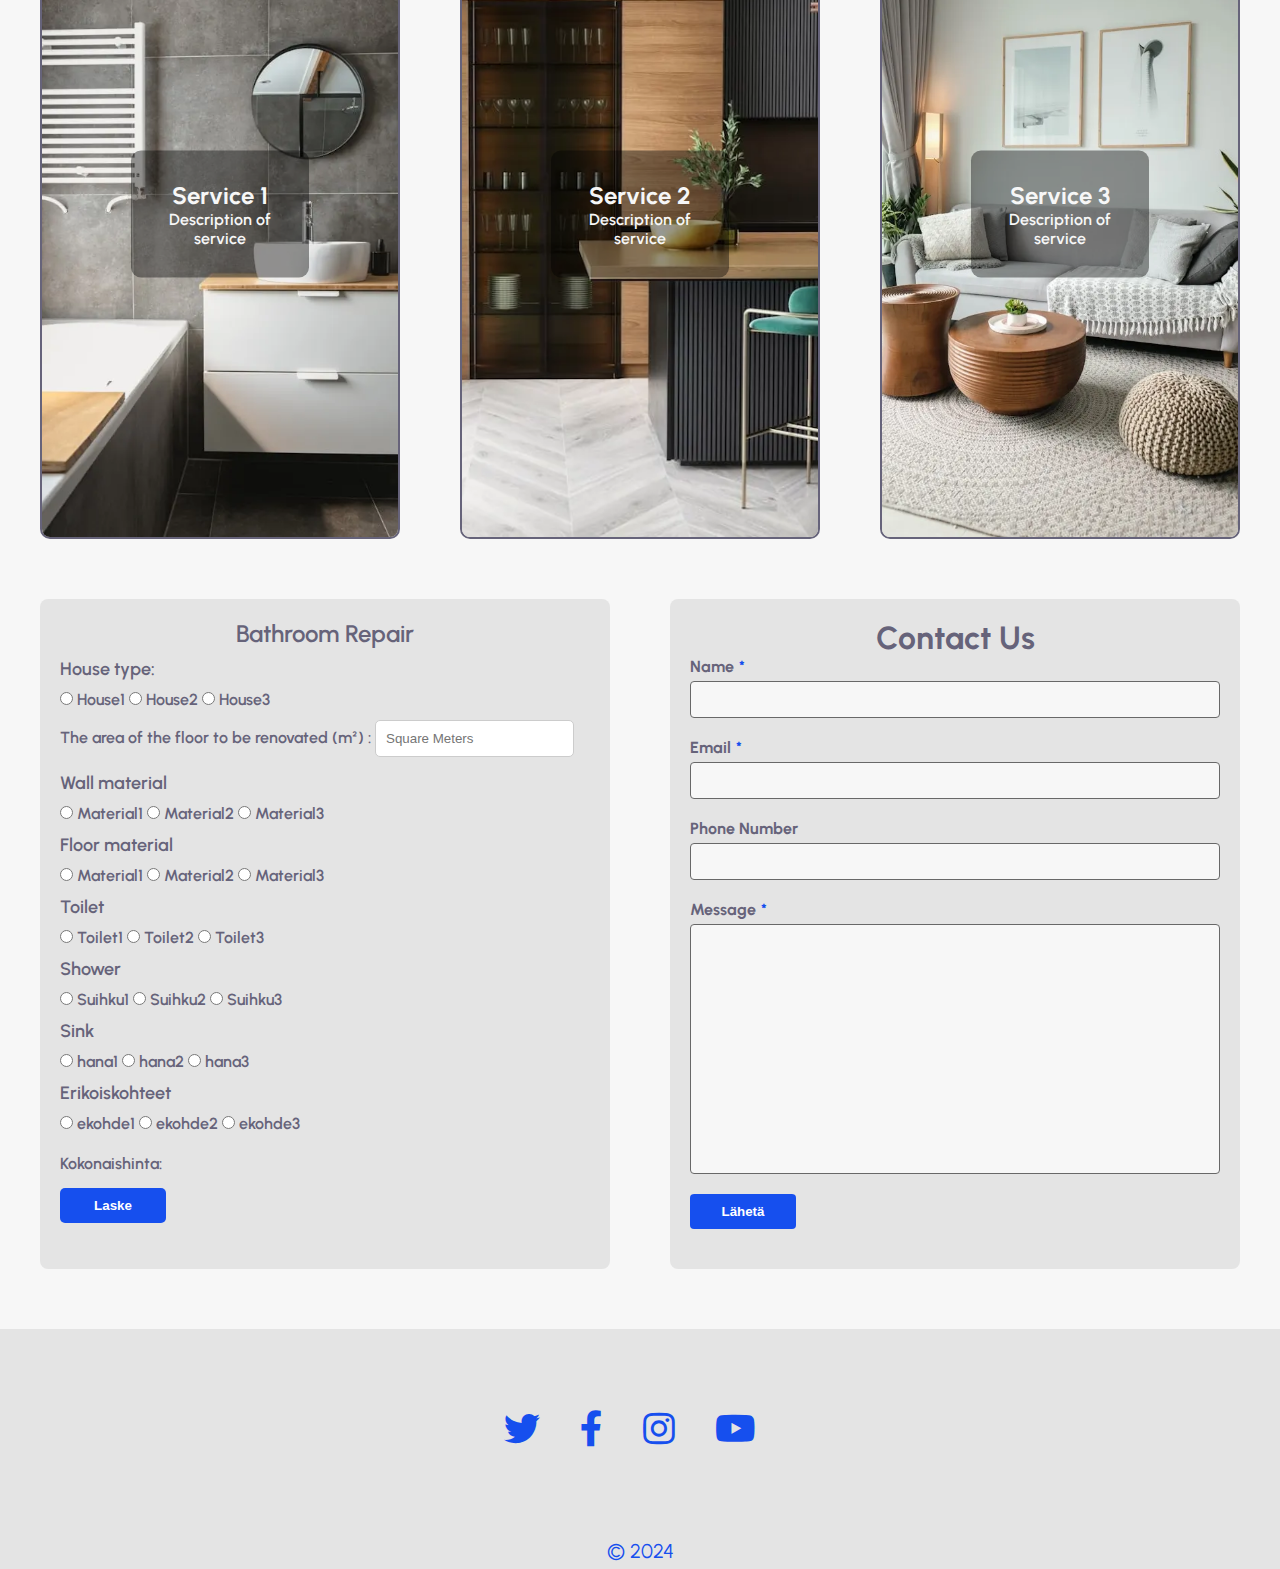
==== commit 50dcb23a: "Change contact & calculator position" ====
--- a/index.html
+++ b/index.html
@@ -3,13 +3,13 @@
 
 <head>
   <meta charset="utf-8" />
-  <link rel="stylesheet" href="styles.css" />
+  <link rel="stylesheet" href="css/styles.css" />
   <link rel="preconnect" href="https://fonts.googleapis.com" />
   <link rel="preconnect" href="https://fonts.gstatic.com" crossorigin />
   <link href="https://fonts.googleapis.com/css2?family=Urbanist:ital,wght@0,100..900;1,100..900&display=swap"
     rel="stylesheet" />
   <link rel="stylesheet" href="https://cdnjs.cloudflare.com/ajax/libs/font-awesome/5.15.4/css/all.min.css" />
-  <script src="navigation.js" defer></script>
+  <script src="js/main.js" defer></script>
   <meta http-equiv="X-UA-Compatible" content="IE=Edge,chrome=1" />
   <meta name="viewport" content="width=device-width, initial-scale=1.0" />
   <meta name="description" content="Elevate your space with expert renovation services from Company Name. We offer craftsmanship and creativity to turn your dream space into reality. Calculate your estimate and contact us today for a quote!">
@@ -27,9 +27,9 @@
       </a>
       <div class="navbar-links">
         <ul>
-          <li><a href="#about" onclick="scrollToAbout()">About</a></li>
-          <li><a href="#services" onclick="scrollToServices()">Services</a></li>
-          <li><a href="#contact" onclick="scrollToContact()">Contact</a></li>
+          <li><a href="#about">About</a></li>
+          <li><a href="#services">Services</a></li>
+          <li><a href="#contact">Contact</a></li>
         </ul>
       </div>
     </nav>
@@ -40,7 +40,7 @@
       <h1>Elevate Your Space with Expert Renovation Services</h1>
       <p>Craftsmanship. Creativity. Your Dream Space, Realized.</p>
       <button class="cta" onclick="scrollToCalculator()">
-        Calculate price
+        Contact us!
       </button>
     </section>
 
@@ -93,131 +93,132 @@
       </a>
     </section>
 
-
-    <section id="calculator">
-      <div class="calc-container">
-        <h1>Bathroom Repair</h1>
-        <form method="post">
-          <input type="hidden" name="calculator_type" value="bathroom">
-          <h2>House type:</h2>
-          <div class='radio-container'>
-            <div>
-              <input type="radio" name="house_type" value="house1" id="house_type">
-              <label for="house_type">House1</label>
-              <input type="radio" name="house_type" value="house2" id="house_type">
-              <label for="house_type">House2</label>
-              <input type="radio" name="house_type" value="house3" id="house_type">
-              <label for="house_type">House3</label>
-            </div>
-          </div>
-
-          <div class="remontointi-form" id="results">
-            <label for="square_meters">The area of the floor to be renovated (m²) :</label>
-            <input type="number" name="square_meters" placeholder="Square Meters">
-          </div>
-
-          <h2>Wall material</h2>
-          <div class='radio-container'>
-            <div>
-              <input type="radio" name="wall_material" value="wall_material1" id="wall_material">
-              <label for="wall_material">Material1</label>
-              <input type="radio" name="wall_material" value="wall_material2" id="wall_material">
-              <label for="wall_material">Material2</label>
-              <input type="radio" name="wall_material" value="wall_material3" id="wall_material">
-              <label for="wall_material">Material3</label>
-            </div>
-          </div>
-
-          <h2>Floor material</h2>
-          <div class='radio-container'>
-            <div>
-              <input type="radio" name="floor_material" value="floor_material1" id="floor_material">
-              <label for="floor_material">Material1</label>
-              <input type="radio" name="floor_material" value="floor_material2" id="floor_material">
-              <label for="floor_material">Material2</label>
-              <input type="radio" name="floor_material" value="floor_material3" id="floor_material">
-              <label for="floor_material">Material3</label>
-            </div>
-          </div>
-
-          <h2>Toilet</h2>
-          <div class='radio-container'>
-            <div>
-              <input type="radio" name="toilet" value="toilet1" id="toilet">
-              <label for="toilet">Toilet1</label>
-              <input type="radio" name="toilet" value="toilet2" id="toilet">
-              <label for="toilet">Toilet2</label>
-              <input type="radio" name="toilet" value="toilet3" id="toilet">
-              <label for="toilet">Toilet3</label>
-            </div>
-          </div>
-
-          <h2>Shower</h2>
-          <div class='radio-container'>
-            <div>
-              <input type="radio" name="suihku" value="suihku1" id="suihku">
-              <label for="suihku">Suihku1</label>
-              <input type="radio" name="suihku" value="suihku2" id="suihku">
-              <label for="suihku">Suihku2</label>
-              <input type="radio" name="suihku" value="suihku3" id="suihku">
-              <label for="suihku">Suihku3</label>
-            </div>
-          </div>
-
-          <h2>Sink</h2>
-          <div class='radio-container'>
-            <div>
-              <input type="radio" name="hana" value="hana1" id="hana">
-              <label for="hana">hana1</label>
-              <input type="radio" name="hana" value="hana2" id="hana">
-              <label for="hana">hana2</label>
-              <input type="radio" name="hana" value="hana3" id="hana">
-              <label for="hana">hana3</label>
-            </div>
-          </div>
-
-          <h2>Erikoiskohteet</h2>
-          <div class='radio-container'>
-            <div>
-              <input type="radio" name="ekohde" value="ekohde1" id="ekohde">
-              <label for="ekohde">ekohde1</label>
-              <input type="radio" name="ekohde" value="ekohde2" id="ekohde">
-              <label for="ekohde">ekohde2</label>
-              <input type="radio" name="ekohde" value="ekohde3" id="ekohde">
-              <label for="ekohde">ekohde3</label>
-            </div>
-            <button type="submit">Laske hinta</button>
-            Total Cost:
-        </form>
+    <section class="main-container">
+      <div id="calculator" class="calc-container">
+          <h1>Bathroom Repair</h1>
+          <form method="post">
+              <input type="hidden" name="calculator_type" value="bathroom">
+              <h2>House type:</h2>
+              <div class='radio-container'>
+                  <div>
+                      <input type="radio" name="house_type" value="house1" id="house_type">
+                      <label for="house_type">House1</label>
+                      <input type="radio" name="house_type" value="house2" id="house_type">
+                      <label for="house_type">House2</label>
+                      <input type="radio" name="house_type" value="house3" id="house_type">
+                      <label for="house_type">House3</label>
+                  </div>
+              </div>
+  
+              <div class="remontointi-form" id="results">
+                  <label for="square_meters">The area of the floor to be renovated (m²) :</label>
+                  <input type="number" name="square_meters" placeholder="Square Meters">
+              </div>
+  
+              <h2>Wall material</h2>
+              <div class='radio-container'>
+                  <div>
+                      <input type="radio" name="wall_material" value="wall_material1" id="wall_material">
+                      <label for="wall_material">Material1</label>
+                      <input type="radio" name="wall_material" value="wall_material2" id="wall_material">
+                      <label for="wall_material">Material2</label>
+                      <input type="radio" name="wall_material" value="wall_material3" id="wall_material">
+                      <label for="wall_material">Material3</label>
+                  </div>
+              </div>
+  
+              <h2>Floor material</h2>
+              <div class='radio-container'>
+                  <div>
+                      <input type="radio" name="floor_material" value="floor_material1" id="floor_material">
+                      <label for="floor_material">Material1</label>
+                      <input type="radio" name="floor_material" value="floor_material2" id="floor_material">
+                      <label for="floor_material">Material2</label>
+                      <input type="radio" name="floor_material" value="floor_material3" id="floor_material">
+                      <label for="floor_material">Material3</label>
+                  </div>
+              </div>
+  
+              <h2>Toilet</h2>
+              <div class='radio-container'>
+                  <div>
+                      <input type="radio" name="toilet" value="toilet1" id="toilet">
+                      <label for="toilet">Toilet1</label>
+                      <input type="radio" name="toilet" value="toilet2" id="toilet">
+                      <label for="toilet">Toilet2</label>
+                      <input type="radio" name="toilet" value="toilet3" id="toilet">
+                      <label for="toilet">Toilet3</label>
+                  </div>
+              </div>
+  
+              <h2>Shower</h2>
+              <div class='radio-container'>
+                  <div>
+                      <input type="radio" name="suihku" value="suihku1" id="suihku">
+                      <label for="suihku">Suihku1</label>
+                      <input type="radio" name="suihku" value="suihku2" id="suihku">
+                      <label for="suihku">Suihku2</label>
+                      <input type="radio" name="suihku" value="suihku3" id="suihku">
+                      <label for="suihku">Suihku3</label>
+                  </div>
+              </div>
+  
+              <h2>Sink</h2>
+              <div class='radio-container'>
+                  <div>
+                      <input type="radio" name="hana" value="hana1" id="hana">
+                      <label for="hana">hana1</label>
+                      <input type="radio" name="hana" value="hana2" id="hana">
+                      <label for="hana">hana2</label>
+                      <input type="radio" name="hana" value="hana3" id="hana">
+                      <label for="hana">hana3</label>
+                  </div>
+              </div>
+  
+              <h2>Erikoiskohteet</h2>
+              <div class='radio-container'>
+                  <div>
+                      <input type="radio" name="ekohde" value="ekohde1" id="ekohde">
+                      <label for="ekohde">ekohde1</label>
+                      <input type="radio" name="ekohde" value="ekohde2" id="ekohde">
+                      <label for="ekohde">ekohde2</label>
+                      <input type="radio" name="ekohde" value="ekohde3" id="ekohde">
+                      <label for="ekohde">ekohde3</label>
+                  </div>
+              </div>
+              <div class="calculate">
+              Kokonaishinta:
+              <button type="submit">Laske</button>
+              </div>
+          </form>
       </div>
-    </section>
-
-    <section id="contact">
-      <div class="contact-container">
-        <h1>Contact Us</h1>
-        <form action="#" method="post">
-          <div class="form-group required">
-            <label for="name">Name</label>
-            <input type="text" id="name" name="name" required />
-          </div>
-          <div class="form-group required">
-            <label for="email">Email</label>
-            <input type="email" id="email" name="email" required />
-          </div>
-          <div class="form-group">
-            <label for="phone">Phone Number</label>
-            <input type="tel" id="phone" name="phone" />
-          </div>
-          <div class="form-group required">
-            <label for="message">Message</label>
-            <textarea id="message" name="message" required></textarea>
-          </div>
-          <div class="form-group">
-            <button type="submit">Submit</button>
-          </div>
-        </form>
+  
+      <div id="contact" class="contact-container">
+          <h1>Contact Us</h1>
+          <form action="#" method="post">
+              <div class="form-group required">
+                  <label for="name">Name</label>
+                  <input type="text" id="name" name="name" required />
+              </div>
+              <div class="form-group required">
+                  <label for="email">Email</label>
+                  <input type="email" id="email" name="email" required />
+              </div>
+              <div class="form-group">
+                  <label for="phone">Phone Number</label>
+                  <input type="tel" id="phone" name="phone" />
+              </div>
+              <div class="form-group required">
+                  <label for="message">Message</label>
+                  <textarea id="message" name="message" required></textarea>
+              </div>
+              <div class="form-group">
+                  <button type="submit">Lähetä</button>
+              </div>
+          </form>
       </div>
-    </section>
+  </section>
+  
   </main>
 
   <footer>
--- a/css/styles.css
+++ b/css/styles.css
@@ -0,0 +1,430 @@
+* {
+  box-sizing: border-box;
+  margin: 0;
+  padding: 0;
+}
+
+body {
+  font-family: "Urbanist", sans-serif, serif;
+  background-color: #f7f7f7;
+}
+
+html {
+  scroll-behavior: smooth;
+}
+
+/* Header */
+
+.navbar {
+  display: flex;
+  justify-content: space-between;
+  align-items: center;
+  background-color: #f7f7f7;
+  color: #164fee;
+}
+
+.navbar.sticky {
+  position: fixed;
+  width: 100%;
+  top: 0;
+  z-index: 1000;
+}
+
+.company-title {
+  font-size: 26px;
+  font-weight: 600;
+  margin: 8px;
+}
+
+.navbar-links ul {
+  display: flex;
+}
+
+.navbar-links li {
+  list-style: none;
+}
+
+.navbar-links li a {
+  text-decoration: none;
+  color: inherit;
+  font-weight: 500;
+  padding: 15px;
+  display: block;
+}
+
+.navbar-links li:hover {
+  background-color: #e7e7e7;
+  cursor: pointer;
+}
+
+.toggle-button {
+  position: absolute;
+  top: 15px;
+  right: 20px;
+  display: none;
+  flex-direction: column;
+  justify-content: space-between;
+  width: 30px;
+  height: 21px;
+}
+
+.toggle-button .bar {
+  height: 3px;
+  width: 100%;
+  background-color: #164fee;
+  border-radius: 10px;
+}
+
+@media (max-width: 600px) {
+  .toggle-button {
+    display: flex;
+  }
+
+  .navbar-links {
+    display: none;
+    width: 100%;
+  }
+
+  .navbar {
+    flex-direction: column;
+    align-items: flex-start;
+    padding: 0;
+  }
+
+  .navbar-links ul {
+    width: 100%;
+    flex-direction: column;
+  }
+
+  .navbar-links li {
+    text-align: center;
+  }
+
+  .navbar-links.active {
+    display: flex;
+  }
+}
+
+/* Hero */
+
+.hero-container {
+  background-image: linear-gradient(rgba(0, 0, 0, 0.5), rgba(0, 0, 0, 0.5)),
+    url("../img/modern-kitchen-hero.webp");
+  /* Change the decimal values to affect transparency */
+  background-position: center;
+  background-size: cover;
+  height: 800px;
+  padding-top: 300px;
+  text-align: center;
+  color: #f7f7f7;
+}
+
+.hero-container h1 {
+  font-size: 36px;
+  font-weight: 700;
+  text-shadow: 0.5px 0.5px 4px #000000;
+}
+
+.hero-container p {
+  font-size: 20px;
+  font-weight: 500;
+  text-shadow: 0.5px 0.5px 4px #000000;
+}
+
+.hero-container .cta {
+  margin-top: 10px;
+  border: 2px solid #f7f7f7;
+  color: #f7f7f7;
+  background-color: #164fee;
+  padding: 10px;
+  border-radius: 10px;
+  font-size: 12px;
+  font-weight: 600;
+}
+
+.hero-container .cta:hover {
+  background-color: #1591df;
+  cursor: pointer;
+}
+
+/* About */
+
+.about-container {
+  height: 600px;
+  text-align: center;
+  display: flex;
+  flex-direction: column;
+  align-items: center;
+  justify-content: center;
+  flex-wrap: wrap;
+  color: #164fee;
+}
+
+.about-container p {
+  margin-top: 20px;
+  max-width: 400px;
+  font-weight: 600;
+  color: #66637A;
+}
+
+/* Services */
+.services {
+  display: flex;
+  justify-content: space-between;
+  margin: 40px 40px;
+  gap: 60px;
+}
+
+.services a {
+  text-decoration: none;
+  width: 35%;
+}
+
+.services .service1,
+.services .service2,
+.services .service3 {
+  position: relative;
+  height: 650px;
+  text-align: center;
+  border: 2px solid #66637A;
+  border-radius: 10px;
+}
+
+.services .bg-img {
+  background-size: cover;
+  background-position: center;
+  position: absolute;
+  top: 0;
+  left: 0;
+  width: 100%;
+  height: 100%;
+  border-radius: 8px;
+}
+
+.service1 .bg-img {
+  background-image: url("../img/modern-bathroom-services.webp");
+}
+
+.service2 .bg-img {
+  background-image: url("../img/modern-kitchen-services.webp");
+}
+
+.service3 .bg-img {
+  background-image: url("../img/modern-living-room-services.webp");
+}
+
+.service1 .bg-text,
+.service2 .bg-text,
+.service3 .bg-text {
+  position: absolute;
+  top: 50%;
+  left: 50%;
+  transform: translate(-50%, -50%);
+  z-index: 1;
+  color: #f7f7f7;
+  background-color: rgba(0, 0, 0, 0.4);
+  padding: 30px;
+  border-radius: 10px;
+  font-weight: 600;
+}
+
+@media (max-width: 900px) {
+  .services {
+    flex-direction: column;
+  }
+
+  .services a {
+    width: 100%; 
+  }
+
+  .services .service1,
+  .services .service2,
+  .services .service3 {
+    width: auto; 
+    margin-bottom: 20px; 
+  }
+}
+
+/* Calculator & Contact */
+
+.main-container {
+  display: flex;
+  justify-content: flex-start;
+  gap: 60px;
+  margin: 60px 40px;
+}
+
+.calc-container {
+  width: 50%;
+  min-height: 600px;
+  padding: 20px;
+  background-color: #e4e4e4;
+  color: #66637A;
+  border-radius: 8px;
+  display: flex;
+  flex-direction: column;
+  font-weight: 600;
+}
+
+.calc-container h1 {
+  text-align: center;
+  margin-bottom: 10px;
+  font-size: 24px;
+  font-weight: 600;
+}
+
+.calc-container h2 {
+  margin-bottom: 10px;
+  font-size: 18px;
+  font-weight: 600;
+}
+
+.calc-container p {
+  margin-bottom: 10px;
+  box-sizing: border-box;
+  font-weight: 600;
+}
+
+.calc-container label {
+  font-weight: 600;
+  margin-bottom: 10px;
+  color: #66637A;
+}
+
+.calc-container input[type="number"],
+.calc-container input[type="radio"] {
+  padding: 10px;
+  border: 1px solid #ccc;
+  border-radius: 5px;
+  margin-bottom: 15px;
+}
+
+.calc-container input[type="radio"] {
+  accent-color: #164fee;
+}
+
+.calc-container button {
+  padding: 10px;
+  margin-top: 15px;
+  margin-bottom: 0px;
+  background-color: #164fee;
+  color: #ffffff;
+  font-weight: 700;
+  border: none;
+  border-radius: 5px;
+  cursor: pointer;
+  width: 20%;
+}
+
+.calculate {
+  display: flex;
+  flex-direction: column;
+  margin-top: 10px;
+  margin-bottom: 20px;
+}
+
+.contact-container {
+  width: 50%;
+  min-height: 600px;
+  padding: 20px;
+  background-color: #e4e4e4;
+  color: #66637A;
+  border-radius: 8px;
+  display: flex;
+  flex-direction: column;
+}
+
+/* contact */
+
+.contact-container h1 {
+  text-align: center;
+
+}
+
+.form-group {
+  display: flex;
+  flex-direction: column;
+  margin-bottom: 20px;
+}
+
+.form-group label {
+  font-weight: 700;
+}
+
+.form-group input,
+.form-group textarea {
+  padding: 10px;
+  border: 1px solid #686868;
+  background-color: #f7f7f7;
+  border-radius: 4px;
+  margin-top: 5px;
+}
+
+.form-group textarea {
+  height: 250px;
+  overflow-y: auto;
+  resize: none;
+}
+
+.form-group button {
+  width: 20%;
+  padding: 10px;
+  background-color: #164fee;
+  color: #fff;
+  font-weight: 700;
+  border: none;
+  border-radius: 4px;
+  cursor: pointer;
+}
+
+.form-group button:hover {
+  background-color: #1591df;
+}
+
+.form-group.required label:after {
+  content: "*";
+  color: #164fee;
+  margin-left: 5px;
+}
+
+@media (max-width: 900px) {
+  .main-container {
+    flex-direction: column;
+  }
+
+  .calc-container,
+  .contact-container {
+    width: 100%;
+  }
+}
+/* Footer */
+
+footer {
+  background-color: #e4e4e4;
+}
+
+footer .socials {
+  padding: 30px;
+  height: 200px;
+  display: flex;
+  justify-content: center;
+  align-items: center;
+  gap: 20px;
+}
+
+.socials a {
+  margin-right: 20px;
+  font-size: 36px;
+  color: #164fee;
+}
+
+footer .copyright {
+  color: #164fee;
+  height: 40px;
+}
+
+footer .copyright p {
+  font-size: 20px;
+  text-align: center;
+  padding-top: 10px;
+}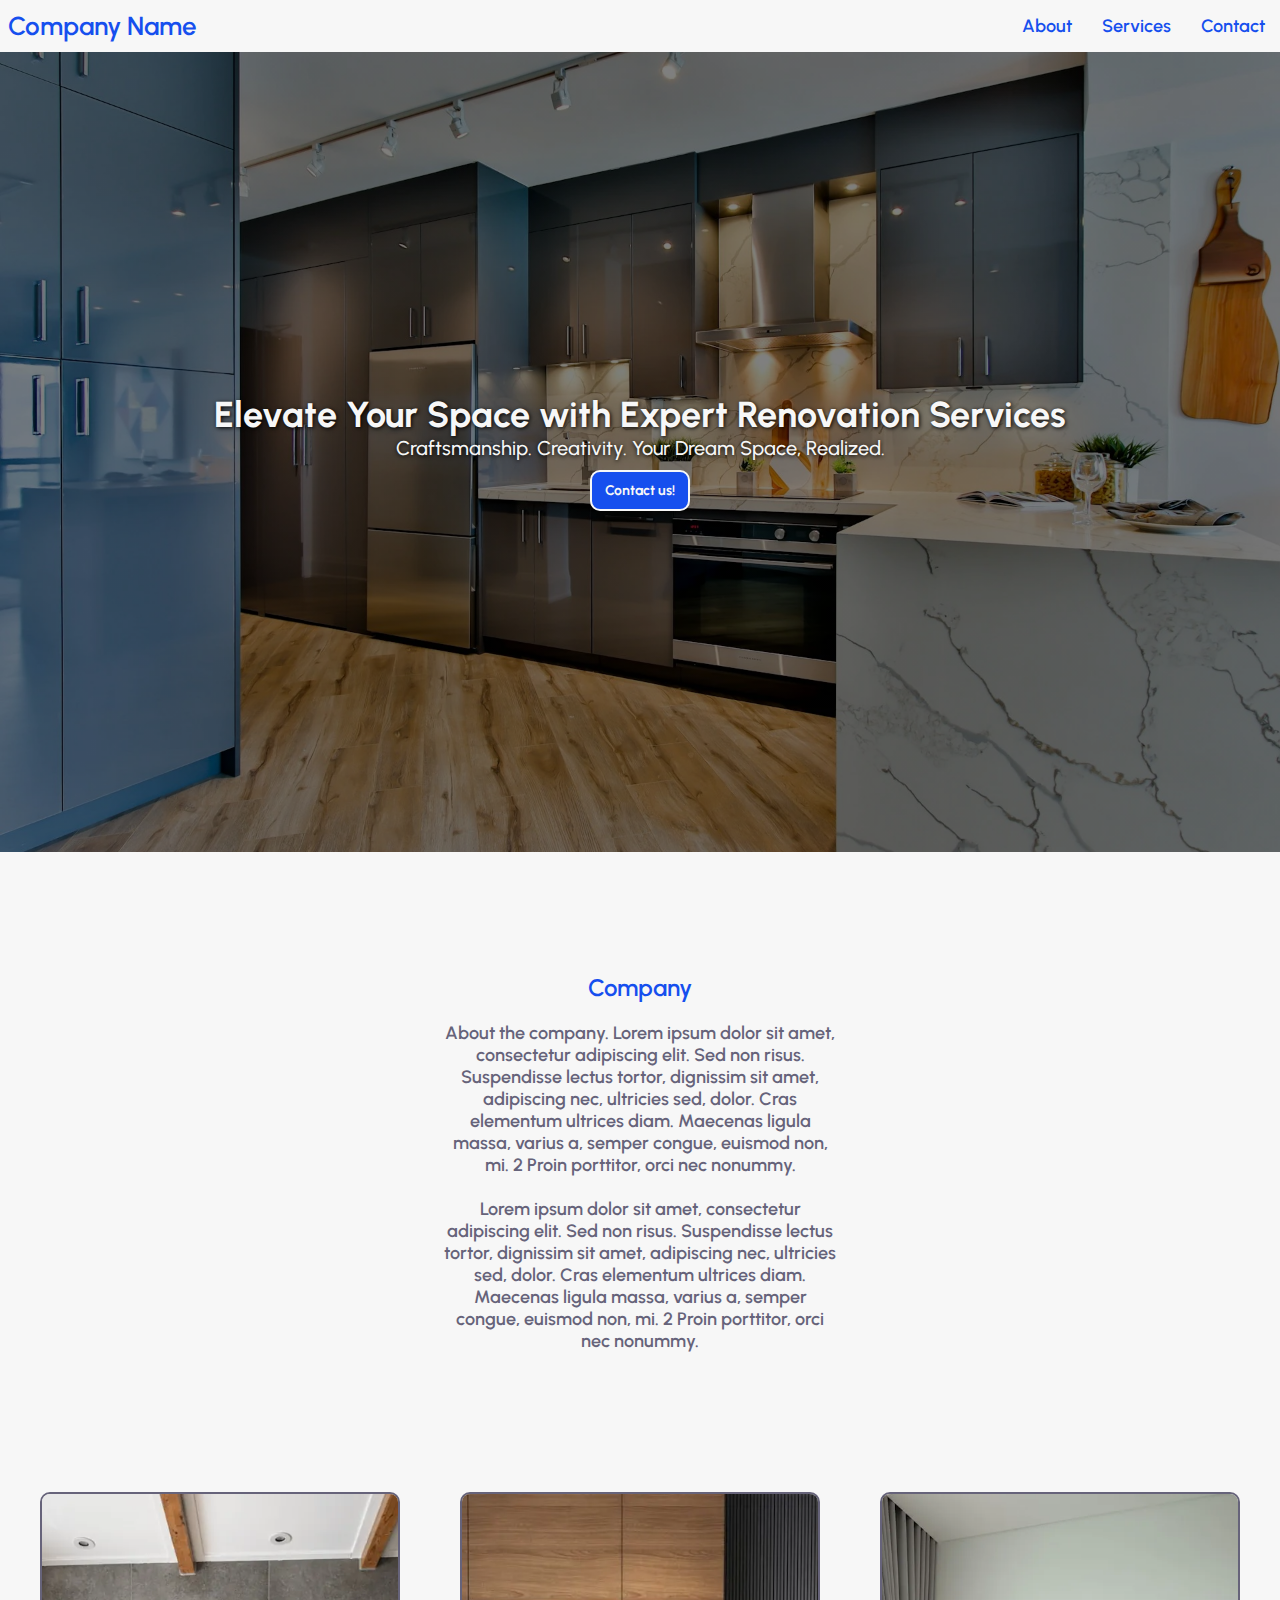
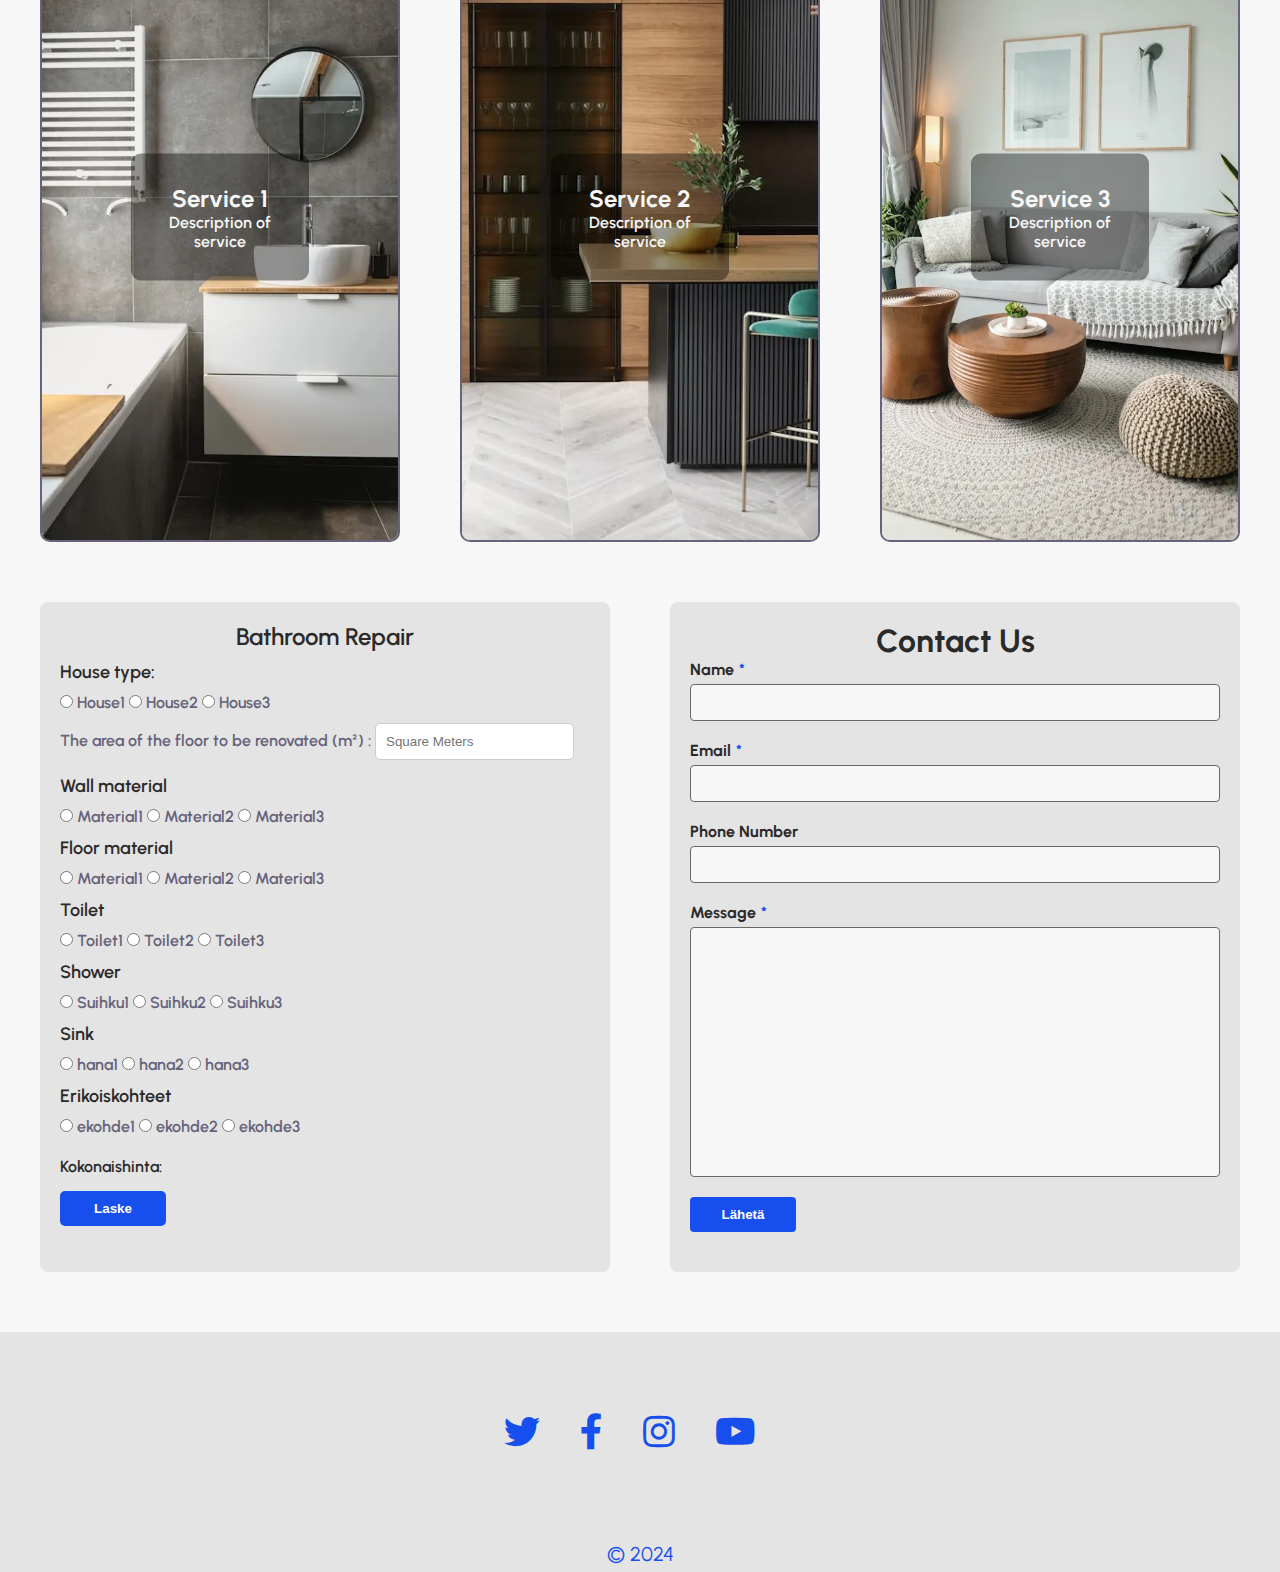
==== commit d442b8b9: "Change font sizes" ====
--- a/index.html
+++ b/index.html
@@ -12,7 +12,8 @@
   <script src="js/main.js" defer></script>
   <meta http-equiv="X-UA-Compatible" content="IE=Edge,chrome=1" />
   <meta name="viewport" content="width=device-width, initial-scale=1.0" />
-  <meta name="description" content="Elevate your space with expert renovation services from Company Name. We offer craftsmanship and creativity to turn your dream space into reality. Calculate your estimate and contact us today for a quote!">
+  <meta name="description"
+    content="Elevate your space with expert renovation services from Company Name. We offer craftsmanship and creativity to turn your dream space into reality. Calculate your estimate and contact us today for a quote!">
   <title>Renovation Website</title>
 </head>
 
@@ -39,13 +40,13 @@
     <section class="hero-container">
       <h1>Elevate Your Space with Expert Renovation Services</h1>
       <p>Craftsmanship. Creativity. Your Dream Space, Realized.</p>
-      <button class="cta" onclick="scrollToCalculator()">
+      <a href="#contact" class="cta" >
         Contact us!
-      </button>
+      </a>
     </section>
 
     <article id="about" class="about-container">
-      <h2>Company</h2>
+      <h1>Company</h1>
       <p>
         About the company. Lorem ipsum dolor sit amet, consectetur adipiscing
         elit. Sed non risus. Suspendisse lectus tortor, dignissim sit amet,
@@ -95,138 +96,142 @@
 
     <section class="main-container">
       <div id="calculator" class="calc-container">
-          <h1>Bathroom Repair</h1>
-          <form method="post">
-              <input type="hidden" name="calculator_type" value="bathroom">
-              <h2>House type:</h2>
-              <div class='radio-container'>
-                  <div>
-                      <input type="radio" name="house_type" value="house1" id="house_type">
-                      <label for="house_type">House1</label>
-                      <input type="radio" name="house_type" value="house2" id="house_type">
-                      <label for="house_type">House2</label>
-                      <input type="radio" name="house_type" value="house3" id="house_type">
-                      <label for="house_type">House3</label>
-                  </div>
-              </div>
-  
-              <div class="remontointi-form" id="results">
-                  <label for="square_meters">The area of the floor to be renovated (m²) :</label>
-                  <input type="number" name="square_meters" placeholder="Square Meters">
-              </div>
-  
-              <h2>Wall material</h2>
-              <div class='radio-container'>
-                  <div>
-                      <input type="radio" name="wall_material" value="wall_material1" id="wall_material">
-                      <label for="wall_material">Material1</label>
-                      <input type="radio" name="wall_material" value="wall_material2" id="wall_material">
-                      <label for="wall_material">Material2</label>
-                      <input type="radio" name="wall_material" value="wall_material3" id="wall_material">
-                      <label for="wall_material">Material3</label>
-                  </div>
-              </div>
-  
-              <h2>Floor material</h2>
-              <div class='radio-container'>
-                  <div>
-                      <input type="radio" name="floor_material" value="floor_material1" id="floor_material">
-                      <label for="floor_material">Material1</label>
-                      <input type="radio" name="floor_material" value="floor_material2" id="floor_material">
-                      <label for="floor_material">Material2</label>
-                      <input type="radio" name="floor_material" value="floor_material3" id="floor_material">
-                      <label for="floor_material">Material3</label>
-                  </div>
-              </div>
-  
-              <h2>Toilet</h2>
-              <div class='radio-container'>
-                  <div>
-                      <input type="radio" name="toilet" value="toilet1" id="toilet">
-                      <label for="toilet">Toilet1</label>
-                      <input type="radio" name="toilet" value="toilet2" id="toilet">
-                      <label for="toilet">Toilet2</label>
-                      <input type="radio" name="toilet" value="toilet3" id="toilet">
-                      <label for="toilet">Toilet3</label>
-                  </div>
-              </div>
-  
-              <h2>Shower</h2>
-              <div class='radio-container'>
-                  <div>
-                      <input type="radio" name="suihku" value="suihku1" id="suihku">
-                      <label for="suihku">Suihku1</label>
-                      <input type="radio" name="suihku" value="suihku2" id="suihku">
-                      <label for="suihku">Suihku2</label>
-                      <input type="radio" name="suihku" value="suihku3" id="suihku">
-                      <label for="suihku">Suihku3</label>
-                  </div>
-              </div>
-  
-              <h2>Sink</h2>
-              <div class='radio-container'>
-                  <div>
-                      <input type="radio" name="hana" value="hana1" id="hana">
-                      <label for="hana">hana1</label>
-                      <input type="radio" name="hana" value="hana2" id="hana">
-                      <label for="hana">hana2</label>
-                      <input type="radio" name="hana" value="hana3" id="hana">
-                      <label for="hana">hana3</label>
-                  </div>
-              </div>
-  
-              <h2>Erikoiskohteet</h2>
-              <div class='radio-container'>
-                  <div>
-                      <input type="radio" name="ekohde" value="ekohde1" id="ekohde">
-                      <label for="ekohde">ekohde1</label>
-                      <input type="radio" name="ekohde" value="ekohde2" id="ekohde">
-                      <label for="ekohde">ekohde2</label>
-                      <input type="radio" name="ekohde" value="ekohde3" id="ekohde">
-                      <label for="ekohde">ekohde3</label>
-                  </div>
-              </div>
-              <div class="calculate">
-              Kokonaishinta:
-              <button type="submit">Laske</button>
-              </div>
-          </form>
+        <h1>Bathroom Repair</h1>
+        <form method="post">
+          <input type="hidden" name="calculator_type" value="bathroom">
+          <h2>House type:</h2>
+          <div class='radio-container'>
+            <div>
+              <input type="radio" name="house_type" value="house1" id="house_type">
+              <label for="house_type">House1</label>
+              <input type="radio" name="house_type" value="house2" id="house_type">
+              <label for="house_type">House2</label>
+              <input type="radio" name="house_type" value="house3" id="house_type">
+              <label for="house_type">House3</label>
+            </div>
+          </div>
+
+          <div class="remontointi-form" id="results">
+            <label for="square_meters">The area of the floor to be renovated (m²) :</label>
+            <input type="number" name="square_meters" placeholder="Square Meters">
+          </div>
+
+          <h2>Wall material</h2>
+          <div class='radio-container'>
+            <div>
+              <input type="radio" name="wall_material" value="wall_material1" id="wall_material">
+              <label for="wall_material">Material1</label>
+              <input type="radio" name="wall_material" value="wall_material2" id="wall_material">
+              <label for="wall_material">Material2</label>
+              <input type="radio" name="wall_material" value="wall_material3" id="wall_material">
+              <label for="wall_material">Material3</label>
+            </div>
+          </div>
+
+          <h2>Floor material</h2>
+          <div class='radio-container'>
+            <div>
+              <input type="radio" name="floor_material" value="floor_material1" id="floor_material">
+              <label for="floor_material">Material1</label>
+              <input type="radio" name="floor_material" value="floor_material2" id="floor_material">
+              <label for="floor_material">Material2</label>
+              <input type="radio" name="floor_material" value="floor_material3" id="floor_material">
+              <label for="floor_material">Material3</label>
+            </div>
+          </div>
+
+          <h2>Toilet</h2>
+          <div class='radio-container'>
+            <div>
+              <input type="radio" name="toilet" value="toilet1" id="toilet">
+              <label for="toilet">Toilet1</label>
+              <input type="radio" name="toilet" value="toilet2" id="toilet">
+              <label for="toilet">Toilet2</label>
+              <input type="radio" name="toilet" value="toilet3" id="toilet">
+              <label for="toilet">Toilet3</label>
+            </div>
+          </div>
+
+          <h2>Shower</h2>
+          <div class='radio-container'>
+            <div>
+              <input type="radio" name="suihku" value="suihku1" id="suihku">
+              <label for="suihku">Suihku1</label>
+              <input type="radio" name="suihku" value="suihku2" id="suihku">
+              <label for="suihku">Suihku2</label>
+              <input type="radio" name="suihku" value="suihku3" id="suihku">
+              <label for="suihku">Suihku3</label>
+            </div>
+          </div>
+
+          <h2>Sink</h2>
+          <div class='radio-container'>
+            <div>
+              <input type="radio" name="hana" value="hana1" id="hana">
+              <label for="hana">hana1</label>
+              <input type="radio" name="hana" value="hana2" id="hana">
+              <label for="hana">hana2</label>
+              <input type="radio" name="hana" value="hana3" id="hana">
+              <label for="hana">hana3</label>
+            </div>
+          </div>
+
+          <h2>Erikoiskohteet</h2>
+          <div class='radio-container'>
+            <div>
+              <input type="radio" name="ekohde" value="ekohde1" id="ekohde">
+              <label for="ekohde">ekohde1</label>
+              <input type="radio" name="ekohde" value="ekohde2" id="ekohde">
+              <label for="ekohde">ekohde2</label>
+              <input type="radio" name="ekohde" value="ekohde3" id="ekohde">
+              <label for="ekohde">ekohde3</label>
+            </div>
+          </div>
+          <div class="calculate">
+            Kokonaishinta:
+            <button type="submit">Laske</button>
+          </div>
+        </form>
       </div>
-  
+
       <div id="contact" class="contact-container">
-          <h1>Contact Us</h1>
-          <form action="#" method="post">
-              <div class="form-group required">
-                  <label for="name">Name</label>
-                  <input type="text" id="name" name="name" required />
-              </div>
-              <div class="form-group required">
-                  <label for="email">Email</label>
-                  <input type="email" id="email" name="email" required />
-              </div>
-              <div class="form-group">
-                  <label for="phone">Phone Number</label>
-                  <input type="tel" id="phone" name="phone" />
-              </div>
-              <div class="form-group required">
-                  <label for="message">Message</label>
-                  <textarea id="message" name="message" required></textarea>
-              </div>
-              <div class="form-group">
-                  <button type="submit">Lähetä</button>
-              </div>
-          </form>
+        <h1>Contact Us</h1>
+        <form action="#" method="post">
+          <div class="form-group required">
+            <label for="name">Name</label>
+            <input type="text" id="name" name="name" required />
+          </div>
+          <div class="form-group required">
+            <label for="email">Email</label>
+            <input type="email" id="email" name="email" required />
+          </div>
+          <div class="form-group">
+            <label for="phone">Phone Number</label>
+            <input type="tel" id="phone" name="phone" />
+          </div>
+          <div class="form-group required">
+            <label for="message">Message</label>
+            <textarea id="message" name="message" required></textarea>
+          </div>
+          <div class="form-group">
+            <button type="submit">Lähetä</button>
+          </div>
+        </form>
       </div>
-  </section>
-  
+    </section>
+
   </main>
 
   <footer>
     <div class="socials">
-      <a href="https://twitter.com" target="_blank" aria-label="Link to company Twitter account"><i class="fab fa-twitter"></i></a>
-      <a href="https://facebook.com" target="_blank" aria-label="Link to company Facebook page"><i class="fab fa-facebook-f"></i></a>
-      <a href="https://instagram.com" target="_blank" aria-label="Link to company Instagram account"><i class="fab fa-instagram"></i></a>
-      <a href="https://youtube.com" target="_blank" aria-label="Link to company Youtube account"><i class="fab fa-youtube"></i></a>
+      <a href="https://twitter.com" target="_blank" aria-label="Link to company Twitter account"><i
+          class="fab fa-twitter"></i></a>
+      <a href="https://facebook.com" target="_blank" aria-label="Link to company Facebook page"><i
+          class="fab fa-facebook-f"></i></a>
+      <a href="https://instagram.com" target="_blank" aria-label="Link to company Instagram account"><i
+          class="fab fa-instagram"></i></a>
+      <a href="https://youtube.com" target="_blank" aria-label="Link to company Youtube account"><i
+          class="fab fa-youtube"></i></a>
     </div>
     <div class="copyright">
       <p>&copy; 2024</p>
--- a/css/styles.css
+++ b/css/styles.css
@@ -47,7 +47,8 @@
 .navbar-links li a {
   text-decoration: none;
   color: inherit;
-  font-weight: 500;
+  font-weight: 600;
+  font-size: 18px;
   padding: 15px;
   display: block;
 }
@@ -114,9 +115,11 @@
   background-position: center;
   background-size: cover;
   height: 800px;
-  padding-top: 300px;
   text-align: center;
   color: #f7f7f7;
+  display: flex;
+  flex-direction: column;
+  justify-content: center;
 }
 
 .hero-container h1 {
@@ -132,14 +135,17 @@
 }
 
 .hero-container .cta {
+  width: 100px;
   margin-top: 10px;
   border: 2px solid #f7f7f7;
   color: #f7f7f7;
   background-color: #164fee;
   padding: 10px;
   border-radius: 10px;
-  font-size: 12px;
-  font-weight: 600;
+  font-size: 14px;
+  font-weight: 700;
+  align-self: center;
+  text-decoration: none;
 }
 
 .hero-container .cta:hover {
@@ -160,9 +166,17 @@
   color: #164fee;
 }
 
+.about-container h1 {
+  margin-top: 20px;
+  max-width: 400px;
+  font-size: 24px;
+  font-weight: 600;
+}
+
 .about-container p {
   margin-top: 20px;
   max-width: 400px;
+  font-size: 18px;
   font-weight: 600;
   color: #66637A;
 }
@@ -184,6 +198,7 @@
 .services .service2,
 .services .service3 {
   position: relative;
+  flex-wrap: wrap;
   height: 650px;
   text-align: center;
   border: 2px solid #66637A;
@@ -259,7 +274,7 @@
   min-height: 600px;
   padding: 20px;
   background-color: #e4e4e4;
-  color: #66637A;
+  color: #2b2a2a;
   border-radius: 8px;
   display: flex;
   flex-direction: column;
@@ -316,12 +331,19 @@
   width: 20%;
 }
 
+.calc-container button:hover {
+  background-color: #1591df;
+}
+
+
 .calculate {
   display: flex;
   flex-direction: column;
   margin-top: 10px;
   margin-bottom: 20px;
 }
+
+/* contact */
 
 .contact-container {
   width: 50%;
@@ -334,11 +356,9 @@
   flex-direction: column;
 }
 
-/* contact */
-
 .contact-container h1 {
   text-align: center;
-
+  color: #2b2a2a;
 }
 
 .form-group {
@@ -349,6 +369,7 @@
 
 .form-group label {
   font-weight: 700;
+  color: #2b2a2a;
 }
 
 .form-group input,
